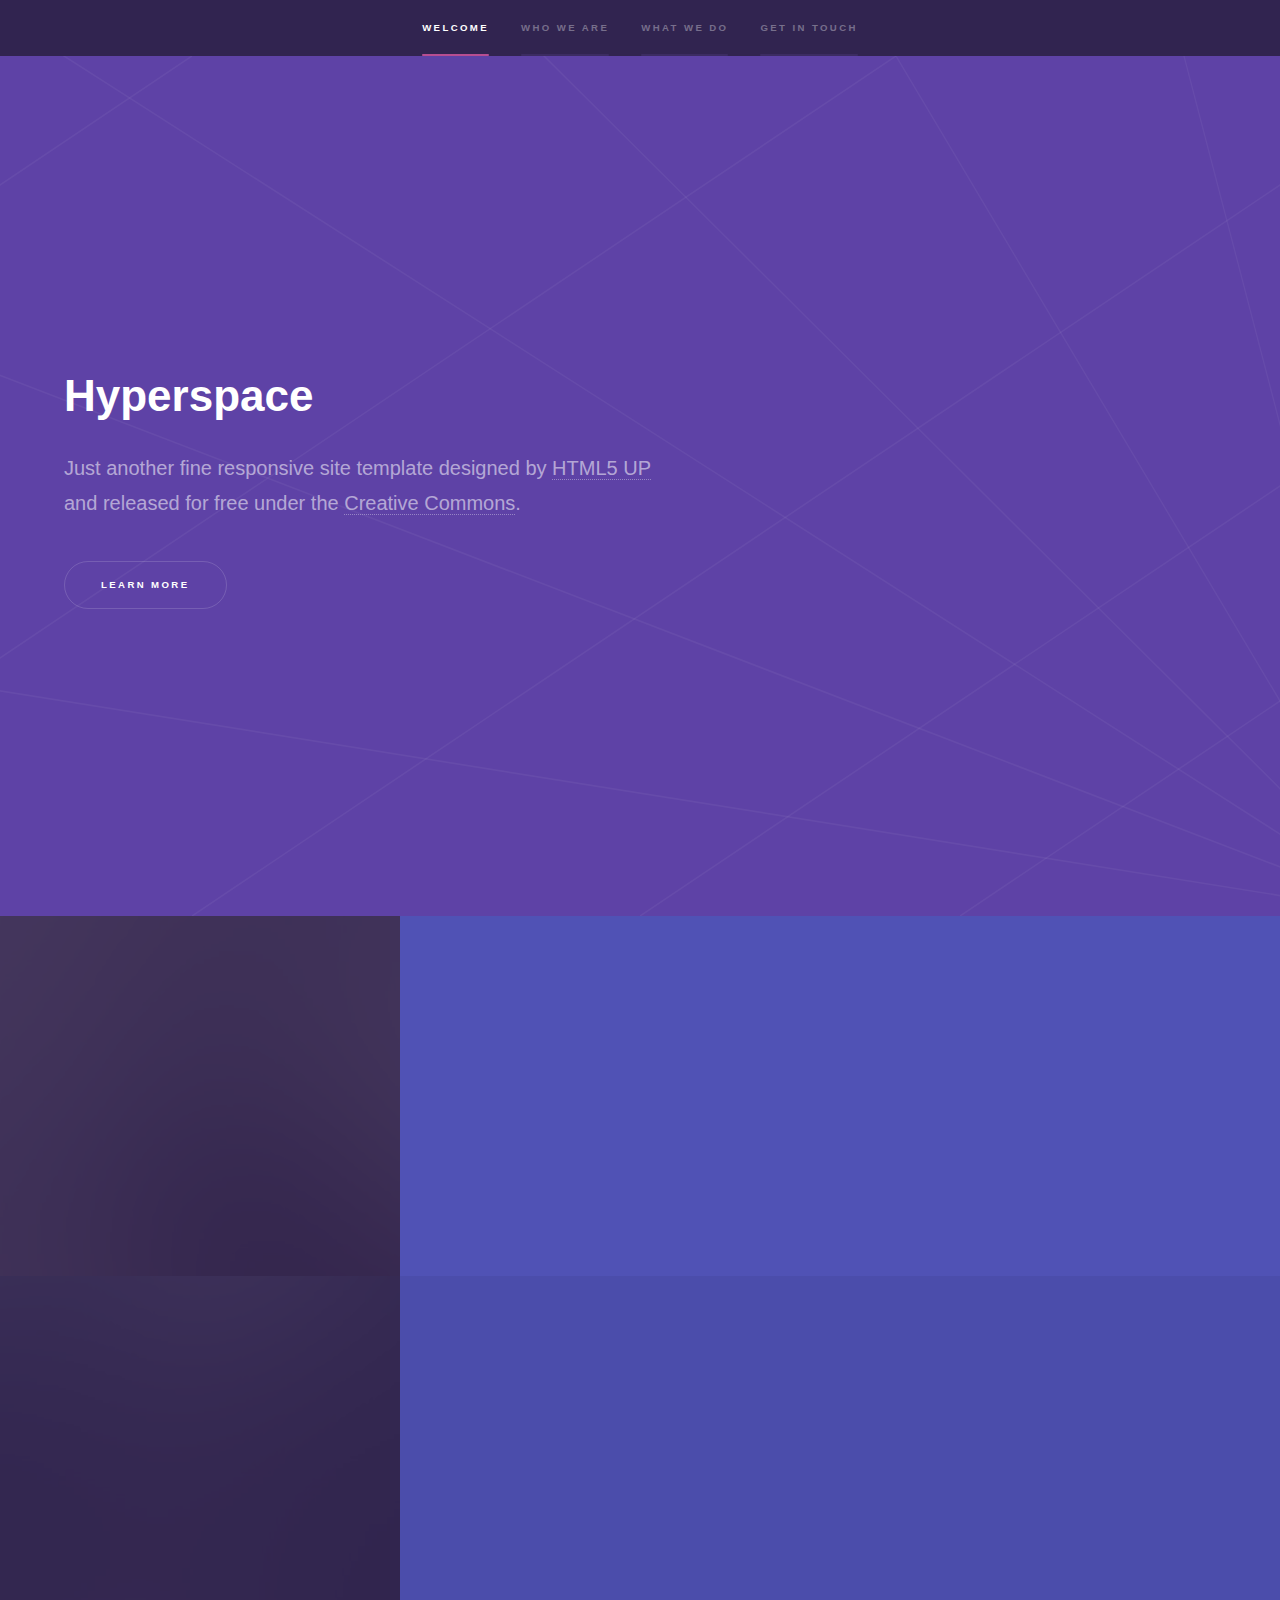
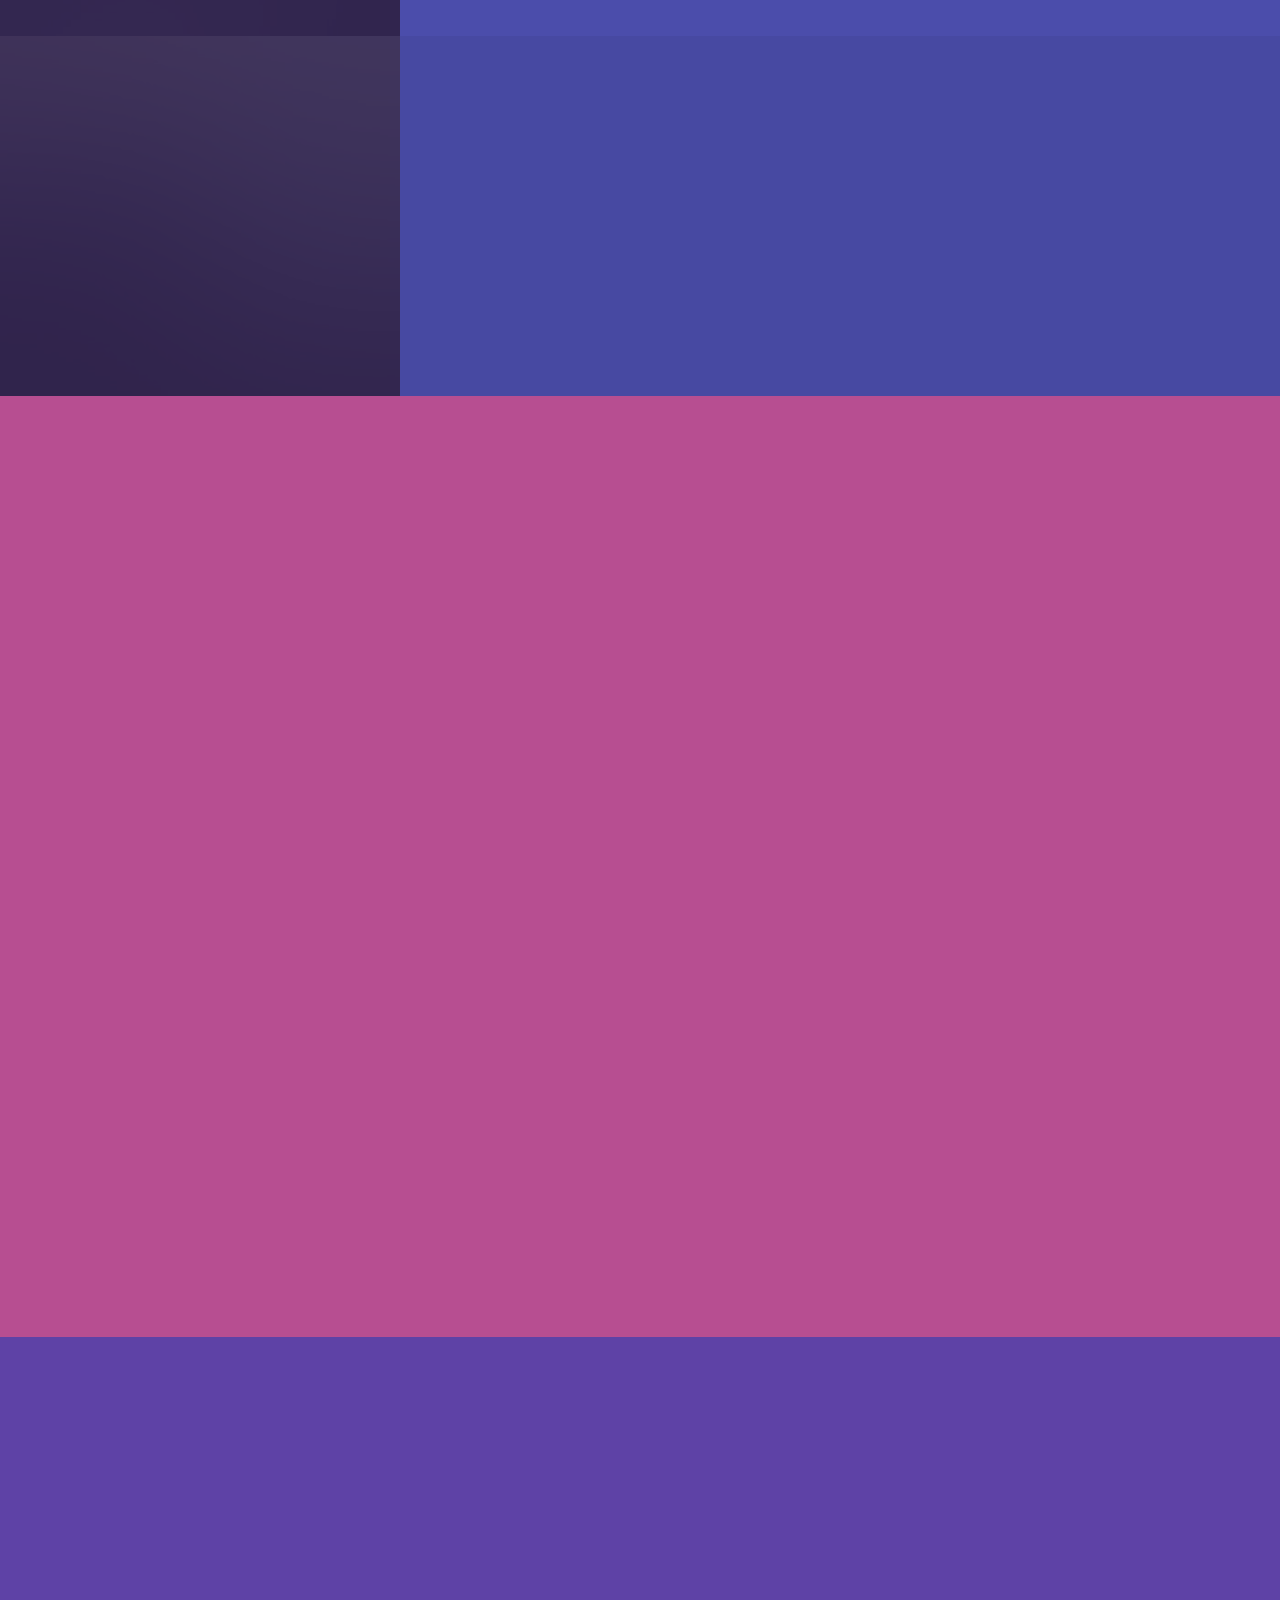
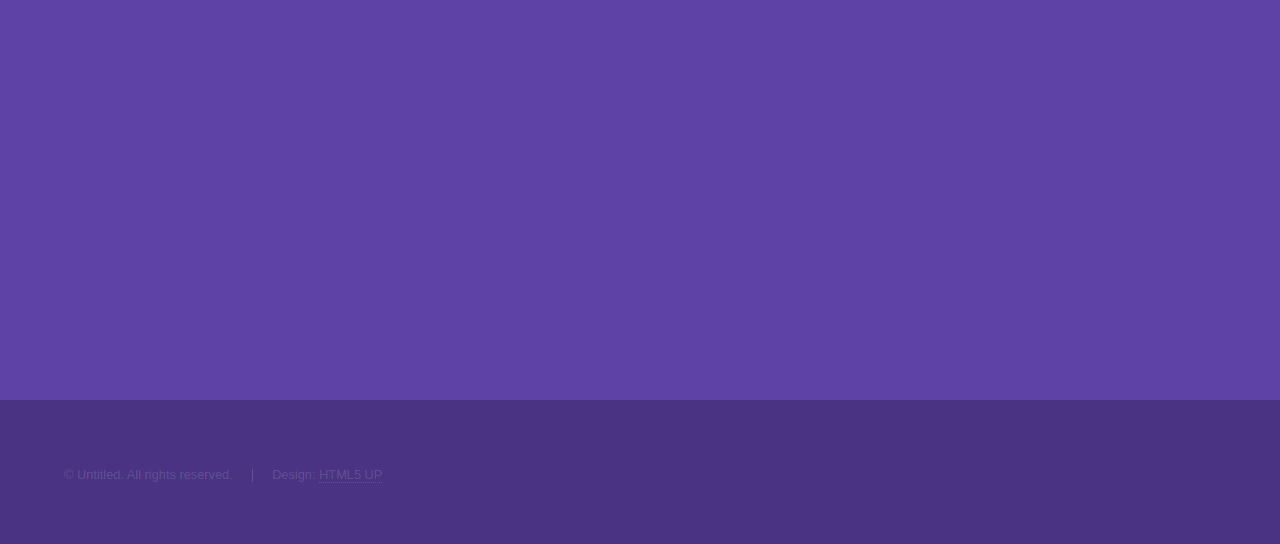
==== index.html @ ae1f8eba "yo" ====
<!DOCTYPE HTML>
<!--
	Hyperspace by HTML5 UP
	html5up.net | @ajlkn
	Free for personal and commercial use under the CCA 3.0 license (html5up.net/license)
-->
<html>
	<head>
		<title>Hyperspace by HTML5 UP</title>
		<meta charset="utf-8" />
		<meta name="viewport" content="width=device-width, initial-scale=1, user-scalable=no" />
		<link rel="stylesheet" href="assets/css/main.css" />
		<noscript><link rel="stylesheet" href="assets/css/noscript.css" /></noscript>
	</head>
	<body class="is-preload">

		<!-- Sidebar -->
			<section id="sidebar">
				<div class="inner">
					<nav>
						<ul>
							<li><a href="#intro">Welcome</a></li>
							<li><a href="#one">Who we are</a></li>
							<li><a href="#two">What we do</a></li>
							<li><a href="#three">Get in touch</a></li>
						</ul>
					</nav>
				</div>
			</section>

		<!-- Wrapper -->
			<div id="wrapper">

				<!-- Intro -->
					<section id="intro" class="wrapper style1 fullscreen fade-up">
						<div class="inner">
							<h1>Hyperspace</h1>
							<p>Just another fine responsive site template designed by <a href="http://html5up.net">HTML5 UP</a><br />
							and released for free under the <a href="http://html5up.net/license">Creative Commons</a>.</p>
							<ul class="actions">
								<li><a href="#one" class="button scrolly">Learn more</a></li>
							</ul>
						</div>
					</section>

				<!-- One -->
					<section id="one" class="wrapper style2 spotlights">
						<section>
							<a href="#" class="image"><img src="images/pic01.jpg" alt="" data-position="center center" /></a>
							<div class="content">
								<div class="inner">
									<h2>Sed ipsum dolor</h2>
									<p>Phasellus convallis elit id ullamcorper pulvinar. Duis aliquam turpis mauris, eu ultricies erat malesuada quis. Aliquam dapibus.</p>
									<ul class="actions">
										<li><a href="generic.html" class="button">Learn more</a></li>
									</ul>
								</div>
							</div>
						</section>
						<section>
							<a href="#" class="image"><img src="images/pic02.jpg" alt="" data-position="top center" /></a>
							<div class="content">
								<div class="inner">
									<h2>Feugiat consequat</h2>
									<p>Phasellus convallis elit id ullamcorper pulvinar. Duis aliquam turpis mauris, eu ultricies erat malesuada quis. Aliquam dapibus.</p>
									<ul class="actions">
										<li><a href="generic.html" class="button">Learn more</a></li>
									</ul>
								</div>
							</div>
						</section>
						<section>
							<a href="#" class="image"><img src="images/pic03.jpg" alt="" data-position="25% 25%" /></a>
							<div class="content">
								<div class="inner">
									<h2>Ultricies aliquam</h2>
									<p>Phasellus convallis elit id ullamcorper pulvinar. Duis aliquam turpis mauris, eu ultricies erat malesuada quis. Aliquam dapibus.</p>
									<ul class="actions">
										<li><a href="generic.html" class="button">Learn more</a></li>
									</ul>
								</div>
							</div>
						</section>
					</section>

				<!-- Two -->
					<section id="two" class="wrapper style3 fade-up">
						<div class="inner">
							<h2>What we do</h2>
							<p>Phasellus convallis elit id ullamcorper pulvinar. Duis aliquam turpis mauris, eu ultricies erat malesuada quis. Aliquam dapibus, lacus eget hendrerit bibendum, urna est aliquam sem, sit amet imperdiet est velit quis lorem.</p>
							<div class="features">
								<section>
									<span class="icon solid major fa-code"></span>
									<h3>Lorem ipsum amet</h3>
									<p>Phasellus convallis elit id ullam corper amet et pulvinar. Duis aliquam turpis mauris, sed ultricies erat dapibus.</p>
								</section>
								<section>
									<span class="icon solid major fa-lock"></span>
									<h3>Aliquam sed nullam</h3>
									<p>Phasellus convallis elit id ullam corper amet et pulvinar. Duis aliquam turpis mauris, sed ultricies erat dapibus.</p>
								</section>
								<section>
									<span class="icon solid major fa-cog"></span>
									<h3>Sed erat ullam corper</h3>
									<p>Phasellus convallis elit id ullam corper amet et pulvinar. Duis aliquam turpis mauris, sed ultricies erat dapibus.</p>
								</section>
								<section>
									<span class="icon solid major fa-desktop"></span>
									<h3>Veroeros quis lorem</h3>
									<p>Phasellus convallis elit id ullam corper amet et pulvinar. Duis aliquam turpis mauris, sed ultricies erat dapibus.</p>
								</section>
								<section>
									<span class="icon solid major fa-link"></span>
									<h3>Urna quis bibendum</h3>
									<p>Phasellus convallis elit id ullam corper amet et pulvinar. Duis aliquam turpis mauris, sed ultricies erat dapibus.</p>
								</section>
								<section>
									<span class="icon major fa-gem"></span>
									<h3>Aliquam urna dapibus</h3>
									<p>Phasellus convallis elit id ullam corper amet et pulvinar. Duis aliquam turpis mauris, sed ultricies erat dapibus.</p>
								</section>
							</div>
							<ul class="actions">
								<li><a href="generic.html" class="button">Learn more</a></li>
							</ul>
						</div>
					</section>

				<!-- Three -->
					<section id="three" class="wrapper style1 fade-up">
						<div class="inner">
							<h2>Get in touch</h2>
							<p>Phasellus convallis elit id ullamcorper pulvinar. Duis aliquam turpis mauris, eu ultricies erat malesuada quis. Aliquam dapibus, lacus eget hendrerit bibendum, urna est aliquam sem, sit amet imperdiet est velit quis lorem.</p>
							<div class="split style1">
								<section>
									<form method="post" action="#">
										<div class="fields">
											<div class="field half">
												<label for="name">Name</label>
												<input type="text" name="name" id="name" />
											</div>
											<div class="field half">
												<label for="email">Email</label>
												<input type="text" name="email" id="email" />
											</div>
											<div class="field">
												<label for="message">Message</label>
												<textarea name="message" id="message" rows="5"></textarea>
											</div>
										</div>
										<ul class="actions">
											<li><a href="" class="button submit">Send Message</a></li>
										</ul>
									</form>
								</section>
								<section>
									<ul class="contact">
										<li>
											<h3>Address</h3>
											<span>12345 Somewhere Road #654<br />
											Nashville, TN 00000-0000<br />
											USA</span>
										</li>
										<li>
											<h3>Email</h3>
											<a href="#">user@untitled.tld</a>
										</li>
										<li>
											<h3>Phone</h3>
											<span>(000) 000-0000</span>
										</li>
										<li>
											<h3>Social</h3>
											<ul class="icons">
												<li><a href="#" class="icon brands fa-twitter"><span class="label">Twitter</span></a></li>
												<li><a href="#" class="icon brands fa-facebook-f"><span class="label">Facebook</span></a></li>
												<li><a href="#" class="icon brands fa-github"><span class="label">GitHub</span></a></li>
												<li><a href="#" class="icon brands fa-instagram"><span class="label">Instagram</span></a></li>
												<li><a href="#" class="icon brands fa-linkedin-in"><span class="label">LinkedIn</span></a></li>
											</ul>
										</li>
									</ul>
								</section>
							</div>
						</div>
					</section>

			</div>

		<!-- Footer -->
			<footer id="footer" class="wrapper style1-alt">
				<div class="inner">
					<ul class="menu">
						<li>&copy; Untitled. All rights reserved.</li><li>Design: <a href="http://html5up.net">HTML5 UP</a></li>
					</ul>
				</div>
			</footer>

		<!-- Scripts -->
			<script src="assets/js/jquery.min.js"></script>
			<script src="assets/js/jquery.scrollex.min.js"></script>
			<script src="assets/js/jquery.scrolly.min.js"></script>
			<script src="assets/js/browser.min.js"></script>
			<script src="assets/js/breakpoints.min.js"></script>
			<script src="assets/js/util.js"></script>
			<script src="assets/js/main.js"></script>

	</body>
</html>
---- assets/css/main.css ----
@import url(fontawesome-all.min.css);

/*
	Hyperspace by HTML5 UP
	html5up.net | @ajlkn
	Free for personal and commercial use under the CCA 3.0 license (html5up.net/license)
*/

html, body, div, span, applet, object,
iframe, h1, h2, h3, h4, h5, h6, p, blockquote,
pre, a, abbr, acronym, address, big, cite,
code, del, dfn, em, img, ins, kbd, q, s, samp,
small, strike, strong, sub, sup, tt, var, b,
u, i, center, dl, dt, dd, ol, ul, li, fieldset,
form, label, legend, table, caption, tbody,
tfoot, thead, tr, th, td, article, aside,
canvas, details, embed, figure, figcaption,
footer, header, hgroup, menu, nav, output, ruby,
section, summary, time, mark, audio, video {
	margin: 0;
	padding: 0;
	border: 0;
	font-size: 100%;
	font: inherit;
	vertical-align: baseline;}

article, aside, details, figcaption, figure,
footer, header, hgroup, menu, nav, section {
	display: block;}

body {
	line-height: 1;
}

ol, ul {
	list-style: none;
}

blockquote, q {
	quotes: none;
}

	blockquote:before, blockquote:after, q:before, q:after {
		content: '';
		content: none;
	}

table {
	border-collapse: collapse;
	border-spacing: 0;
}

body {
	-webkit-text-size-adjust: none;
}

mark {
	background-color: transparent;
	color: inherit;
}

input::-moz-focus-inner {
	border: 0;
	padding: 0;
}

input, select, textarea {
	-moz-appearance: none;
	-webkit-appearance: none;
	-ms-appearance: none;
	appearance: none;
}

/* Basic */

	@-ms-viewport {
		width: device-width;
	}

	body {
		-ms-overflow-style: scrollbar;
	}

	@media screen and (max-width: 480px) {

		html, body {
			min-width: 320px;
		}

	}

	html {
		box-sizing: border-box;
	}

	*, *:before, *:after {
		box-sizing: inherit;
	}

	body {
		background: #312450;
	}

		body.is-preload *, body.is-preload *:before, body.is-preload *:after {
			-moz-animation: none !important;
			-webkit-animation: none !important;
			-ms-animation: none !important;
			animation: none !important;
			-moz-transition: none !important;
			-webkit-transition: none !important;
			-ms-transition: none !important;
			transition: none !important;
		}

/* Type */

	body, input, select, textarea {
		color: rgba(255, 255, 255, 0.55);
		font-family: Arial, Helvetica, sans-serif;
		font-size: 16.5pt;
		font-weight: normal;
		line-height: 1.75;
	}

		@media screen and (max-width: 1680px) {

			body, input, select, textarea {
				font-size: 13pt;
			}

		}

		@media screen and (max-width: 1280px) {

			body, input, select, textarea {
				font-size: 12pt;
			}

		}

		@media screen and (max-width: 360px) {

			body, input, select, textarea {
				font-size: 11pt;
			}

		}

	a {
		-moz-transition: color 0.2s ease, border-bottom-color 0.2s ease;
		-webkit-transition: color 0.2s ease, border-bottom-color 0.2s ease;
		-ms-transition: color 0.2s ease, border-bottom-color 0.2s ease;
		transition: color 0.2s ease, border-bottom-color 0.2s ease;
		border-bottom: dotted 1px rgba(255, 255, 255, 0.35);
		color: inherit;
		text-decoration: none;
	}

		a:hover {
			border-bottom-color: transparent;
			color: #ffffff;
		}

	strong, b {
		color: #ffffff;
		font-weight: bold;
	}

	em, i {
		font-style: italic;
	}

	p {
		margin: 0 0 2em 0;
	}

	h1, h2, h3, h4, h5, h6 {
		color: #ffffff;
		font-weight: bold;
		line-height: 1.5;
		margin: 0 0 0.5em 0;
	}

		h1 a, h2 a, h3 a, h4 a, h5 a, h6 a {
			color: inherit;
			text-decoration: none;
		}

	h1 {
		font-size: 2.75em;
	}

		h1.major {
			margin: 0 0 1.3em 0;
			position: relative;
			padding-bottom: 0.35em;
		}

			h1.major:after {
				background-image: -moz-linear-gradient(to right, #5e42a6, #b74e91);
				background-image: -webkit-linear-gradient(to right, #5e42a6, #b74e91);
				background-image: -ms-linear-gradient(to right, #5e42a6, #b74e91);
				background-image: linear-gradient(to right, #5e42a6, #b74e91);
				-moz-transition: max-width 0.2s ease;
				-webkit-transition: max-width 0.2s ease;
				-ms-transition: max-width 0.2s ease;
				transition: max-width 0.2s ease;
				border-radius: 0.2em;
				bottom: 0;
				content: '';
				height: 0.05em;
				position: absolute;
				right: 0;
				width: 100%;
			}

	h2 {
		font-size: 1.75em;
	}

	h3 {
		font-size: 1.1em;
	}

	h4 {
		font-size: 1em;
	}

	h5 {
		font-size: 0.8em;
	}

	h6 {
		font-size: 0.6em;
	}

	@media screen and (max-width: 736px) {

		h1 {
			font-size: 2em;
		}

		h2 {
			font-size: 1.25em;
		}

		h3 {
			font-size: 1em;
		}

		h4 {
			font-size: 0.8em;
		}

		h5 {
			font-size: 0.6em;
		}

		h6 {
			font-size: 0.6em;
		}

	}

	sub {
		font-size: 0.8em;
		position: relative;
		top: 0.5em;
	}

	sup {
		font-size: 0.8em;
		position: relative;
		top: -0.5em;
	}

	blockquote {
		border-left: solid 4px rgba(255, 255, 255, 0.15);
		font-style: italic;
		margin: 0 0 2em 0;
		padding: 0.5em 0 0.5em 2em;
	}

	code {
		background: rgba(255, 255, 255, 0.05);
		border-radius: 0.25em;
		border: solid 1px rgba(255, 255, 255, 0.15);
		font-family: "Courier New", monospace;
		font-size: 0.9em;
		margin: 0 0.25em;
		padding: 0.25em 0.65em;
	}

	pre {
		-webkit-overflow-scrolling: touch;
		font-family: "Courier New", monospace;
		font-size: 0.9em;
		margin: 0 0 2em 0;
	}

		pre code {
			display: block;
			line-height: 1.75em;
			padding: 1em 1.5em;
			overflow-x: auto;
		}

	hr {
		border: 0;
		border-bottom: solid 1px rgba(255, 255, 255, 0.15);
		margin: 2em 0;
	}

		hr.major {
			margin: 3em 0;
		}

	.align-left {
		text-align: left;
	}

	.align-center {
		text-align: center;
	}

	.align-right {
		text-align: right;
	}

/* Row */

	.row {
		display: flex;
		flex-wrap: wrap;
		box-sizing: border-box;
		align-items: stretch;
	}

		.row > * {
			box-sizing: border-box;
		}

		.row.gtr-uniform > * > :last-child {
			margin-bottom: 0;
		}

		.row.aln-left {
			justify-content: flex-start;
		}

		.row.aln-center {
			justify-content: center;
		}

		.row.aln-right {
			justify-content: flex-end;
		}

		.row.aln-top {
			align-items: flex-start;
		}

		.row.aln-middle {
			align-items: center;
		}

		.row.aln-bottom {
			align-items: flex-end;
		}

		.row > .imp {
			order: -1;
		}

		.row > .col-1 {
			width: 8.33333%;
		}

		.row > .off-1 {
			margin-left: 8.33333%;
		}

		.row > .col-2 {
			width: 16.66667%;
		}

		.row > .off-2 {
			margin-left: 16.66667%;
		}

		.row > .col-3 {
			width: 25%;
		}

		.row > .off-3 {
			margin-left: 25%;
		}

		.row > .col-4 {
			width: 33.33333%;
		}

		.row > .off-4 {
			margin-left: 33.33333%;
		}

		.row > .col-5 {
			width: 41.66667%;
		}

		.row > .off-5 {
			margin-left: 41.66667%;
		}

		.row > .col-6 {
			width: 50%;
		}

		.row > .off-6 {
			margin-left: 50%;
		}

		.row > .col-7 {
			width: 58.33333%;
		}

		.row > .off-7 {
			margin-left: 58.33333%;
		}

		.row > .col-8 {
			width: 66.66667%;
		}

		.row > .off-8 {
			margin-left: 66.66667%;
		}

		.row > .col-9 {
			width: 75%;
		}

		.row > .off-9 {
			margin-left: 75%;
		}

		.row > .col-10 {
			width: 83.33333%;
		}

		.row > .off-10 {
			margin-left: 83.33333%;
		}

		.row > .col-11 {
			width: 91.66667%;
		}

		.row > .off-11 {
			margin-left: 91.66667%;
		}

		.row > .col-12 {
			width: 100%;
		}

		.row > .off-12 {
			margin-left: 100%;
		}

		.row.gtr-0 {
			margin-top: 0;
			margin-left: 0em;
		}

			.row.gtr-0 > * {
				padding: 0 0 0 0em;
			}

			.row.gtr-0.gtr-uniform {
				margin-top: 0em;
			}

				.row.gtr-0.gtr-uniform > * {
					padding-top: 0em;
				}

		.row.gtr-25 {
			margin-top: 0;
			margin-left: -0.375em;
		}

			.row.gtr-25 > * {
				padding: 0 0 0 0.375em;
			}

			.row.gtr-25.gtr-uniform {
				margin-top: -0.375em;
			}

				.row.gtr-25.gtr-uniform > * {
					padding-top: 0.375em;
				}

		.row.gtr-50 {
			margin-top: 0;
			margin-left: -0.75em;
		}

			.row.gtr-50 > * {
				padding: 0 0 0 0.75em;
			}

			.row.gtr-50.gtr-uniform {
				margin-top: -0.75em;
			}

				.row.gtr-50.gtr-uniform > * {
					padding-top: 0.75em;
				}

		.row {
			margin-top: 0;
			margin-left: -1.5em;
		}

			.row > * {
				padding: 0 0 0 1.5em;
			}

			.row.gtr-uniform {
				margin-top: -1.5em;
			}

				.row.gtr-uniform > * {
					padding-top: 1.5em;
				}

		.row.gtr-150 {
			margin-top: 0;
			margin-left: -2.25em;
		}

			.row.gtr-150 > * {
				padding: 0 0 0 2.25em;
			}

			.row.gtr-150.gtr-uniform {
				margin-top: -2.25em;
			}

				.row.gtr-150.gtr-uniform > * {
					padding-top: 2.25em;
				}

		.row.gtr-200 {
			margin-top: 0;
			margin-left: -3em;
		}

			.row.gtr-200 > * {
				padding: 0 0 0 3em;
			}

			.row.gtr-200.gtr-uniform {
				margin-top: -3em;
			}

				.row.gtr-200.gtr-uniform > * {
					padding-top: 3em;
				}

		@media screen and (max-width: 1680px) {

			.row {
				display: flex;
				flex-wrap: wrap;
				box-sizing: border-box;
				align-items: stretch;
			}

				.row > * {
					box-sizing: border-box;
				}

				.row.gtr-uniform > * > :last-child {
					margin-bottom: 0;
				}

				.row.aln-left {
					justify-content: flex-start;
				}

				.row.aln-center {
					justify-content: center;
				}

				.row.aln-right {
					justify-content: flex-end;
				}

				.row.aln-top {
					align-items: flex-start;
				}

				.row.aln-middle {
					align-items: center;
				}

				.row.aln-bottom {
					align-items: flex-end;
				}

				.row > .imp-xlarge {
					order: -1;
				}

				.row > .col-1-xlarge {
					width: 8.33333%;
				}

				.row > .off-1-xlarge {
					margin-left: 8.33333%;
				}

				.row > .col-2-xlarge {
					width: 16.66667%;
				}

				.row > .off-2-xlarge {
					margin-left: 16.66667%;
				}

				.row > .col-3-xlarge {
					width: 25%;
				}

				.row > .off-3-xlarge {
					margin-left: 25%;
				}

				.row > .col-4-xlarge {
					width: 33.33333%;
				}

				.row > .off-4-xlarge {
					margin-left: 33.33333%;
				}

				.row > .col-5-xlarge {
					width: 41.66667%;
				}

				.row > .off-5-xlarge {
					margin-left: 41.66667%;
				}

				.row > .col-6-xlarge {
					width: 50%;
				}

				.row > .off-6-xlarge {
					margin-left: 50%;
				}

				.row > .col-7-xlarge {
					width: 58.33333%;
				}

				.row > .off-7-xlarge {
					margin-left: 58.33333%;
				}

				.row > .col-8-xlarge {
					width: 66.66667%;
				}

				.row > .off-8-xlarge {
					margin-left: 66.66667%;
				}

				.row > .col-9-xlarge {
					width: 75%;
				}

				.row > .off-9-xlarge {
					margin-left: 75%;
				}

				.row > .col-10-xlarge {
					width: 83.33333%;
				}

				.row > .off-10-xlarge {
					margin-left: 83.33333%;
				}

				.row > .col-11-xlarge {
					width: 91.66667%;
				}

				.row > .off-11-xlarge {
					margin-left: 91.66667%;
				}

				.row > .col-12-xlarge {
					width: 100%;
				}

				.row > .off-12-xlarge {
					margin-left: 100%;
				}

				.row.gtr-0 {
					margin-top: 0;
					margin-left: 0em;
				}

					.row.gtr-0 > * {
						padding: 0 0 0 0em;
					}

					.row.gtr-0.gtr-uniform {
						margin-top: 0em;
					}

						.row.gtr-0.gtr-uniform > * {
							padding-top: 0em;
						}

				.row.gtr-25 {
					margin-top: 0;
					margin-left: -0.375em;
				}

					.row.gtr-25 > * {
						padding: 0 0 0 0.375em;
					}

					.row.gtr-25.gtr-uniform {
						margin-top: -0.375em;
					}

						.row.gtr-25.gtr-uniform > * {
							padding-top: 0.375em;
						}

				.row.gtr-50 {
					margin-top: 0;
					margin-left: -0.75em;
				}

					.row.gtr-50 > * {
						padding: 0 0 0 0.75em;
					}

					.row.gtr-50.gtr-uniform {
						margin-top: -0.75em;
					}

						.row.gtr-50.gtr-uniform > * {
							padding-top: 0.75em;
						}

				.row {
					margin-top: 0;
					margin-left: -1.5em;
				}

					.row > * {
						padding: 0 0 0 1.5em;
					}

					.row.gtr-uniform {
						margin-top: -1.5em;
					}

						.row.gtr-uniform > * {
							padding-top: 1.5em;
						}

				.row.gtr-150 {
					margin-top: 0;
					margin-left: -2.25em;
				}

					.row.gtr-150 > * {
						padding: 0 0 0 2.25em;
					}

					.row.gtr-150.gtr-uniform {
						margin-top: -2.25em;
					}

						.row.gtr-150.gtr-uniform > * {
							padding-top: 2.25em;
						}

				.row.gtr-200 {
					margin-top: 0;
					margin-left: -3em;
				}

					.row.gtr-200 > * {
						padding: 0 0 0 3em;
					}

					.row.gtr-200.gtr-uniform {
						margin-top: -3em;
					}

						.row.gtr-200.gtr-uniform > * {
							padding-top: 3em;
						}

		}

		@media screen and (max-width: 1280px) {

			.row {
				display: flex;
				flex-wrap: wrap;
				box-sizing: border-box;
				align-items: stretch;
			}

				.row > * {
					box-sizing: border-box;
				}

				.row.gtr-uniform > * > :last-child {
					margin-bottom: 0;
				}

				.row.aln-left {
					justify-content: flex-start;
				}

				.row.aln-center {
					justify-content: center;
				}

				.row.aln-right {
					justify-content: flex-end;
				}

				.row.aln-top {
					align-items: flex-start;
				}

				.row.aln-middle {
					align-items: center;
				}

				.row.aln-bottom {
					align-items: flex-end;
				}

				.row > .imp-large {
					order: -1;
				}

				.row > .col-1-large {
					width: 8.33333%;
				}

				.row > .off-1-large {
					margin-left: 8.33333%;
				}

				.row > .col-2-large {
					width: 16.66667%;
				}

				.row > .off-2-large {
					margin-left: 16.66667%;
				}

				.row > .col-3-large {
					width: 25%;
				}

				.row > .off-3-large {
					margin-left: 25%;
				}

				.row > .col-4-large {
					width: 33.33333%;
				}

				.row > .off-4-large {
					margin-left: 33.33333%;
				}

				.row > .col-5-large {
					width: 41.66667%;
				}

				.row > .off-5-large {
					margin-left: 41.66667%;
				}

				.row > .col-6-large {
					width: 50%;
				}

				.row > .off-6-large {
					margin-left: 50%;
				}

				.row > .col-7-large {
					width: 58.33333%;
				}

				.row > .off-7-large {
					margin-left: 58.33333%;
				}

				.row > .col-8-large {
					width: 66.66667%;
				}

				.row > .off-8-large {
					margin-left: 66.66667%;
				}

				.row > .col-9-large {
					width: 75%;
				}

				.row > .off-9-large {
					margin-left: 75%;
				}

				.row > .col-10-large {
					width: 83.33333%;
				}

				.row > .off-10-large {
					margin-left: 83.33333%;
				}

				.row > .col-11-large {
					width: 91.66667%;
				}

				.row > .off-11-large {
					margin-left: 91.66667%;
				}

				.row > .col-12-large {
					width: 100%;
				}

				.row > .off-12-large {
					margin-left: 100%;
				}

				.row.gtr-0 {
					margin-top: 0;
					margin-left: 0em;
				}

					.row.gtr-0 > * {
						padding: 0 0 0 0em;
					}

					.row.gtr-0.gtr-uniform {
						margin-top: 0em;
					}

						.row.gtr-0.gtr-uniform > * {
							padding-top: 0em;
						}

				.row.gtr-25 {
					margin-top: 0;
					margin-left: -0.375em;
				}

					.row.gtr-25 > * {
						padding: 0 0 0 0.375em;
					}

					.row.gtr-25.gtr-uniform {
						margin-top: -0.375em;
					}

						.row.gtr-25.gtr-uniform > * {
							padding-top: 0.375em;
						}

				.row.gtr-50 {
					margin-top: 0;
					margin-left: -0.75em;
				}

					.row.gtr-50 > * {
						padding: 0 0 0 0.75em;
					}

					.row.gtr-50.gtr-uniform {
						margin-top: -0.75em;
					}

						.row.gtr-50.gtr-uniform > * {
							padding-top: 0.75em;
						}

				.row {
					margin-top: 0;
					margin-left: -1.5em;
				}

					.row > * {
						padding: 0 0 0 1.5em;
					}

					.row.gtr-uniform {
						margin-top: -1.5em;
					}

						.row.gtr-uniform > * {
							padding-top: 1.5em;
						}

				.row.gtr-150 {
					margin-top: 0;
					margin-left: -2.25em;
				}

					.row.gtr-150 > * {
						padding: 0 0 0 2.25em;
					}

					.row.gtr-150.gtr-uniform {
						margin-top: -2.25em;
					}

						.row.gtr-150.gtr-uniform > * {
							padding-top: 2.25em;
						}

				.row.gtr-200 {
					margin-top: 0;
					margin-left: -3em;
				}

					.row.gtr-200 > * {
						padding: 0 0 0 3em;
					}

					.row.gtr-200.gtr-uniform {
						margin-top: -3em;
					}

						.row.gtr-200.gtr-uniform > * {
							padding-top: 3em;
						}

		}

		@media screen and (max-width: 980px) {

			.row {
				display: flex;
				flex-wrap: wrap;
				box-sizing: border-box;
				align-items: stretch;
			}

				.row > * {
					box-sizing: border-box;
				}

				.row.gtr-uniform > * > :last-child {
					margin-bottom: 0;
				}

				.row.aln-left {
					justify-content: flex-start;
				}

				.row.aln-center {
					justify-content: center;
				}

				.row.aln-right {
					justify-content: flex-end;
				}

				.row.aln-top {
					align-items: flex-start;
				}

				.row.aln-middle {
					align-items: center;
				}

				.row.aln-bottom {
					align-items: flex-end;
				}

				.row > .imp-medium {
					order: -1;
				}

				.row > .col-1-medium {
					width: 8.33333%;
				}

				.row > .off-1-medium {
					margin-left: 8.33333%;
				}

				.row > .col-2-medium {
					width: 16.66667%;
				}

				.row > .off-2-medium {
					margin-left: 16.66667%;
				}

				.row > .col-3-medium {
					width: 25%;
				}

				.row > .off-3-medium {
					margin-left: 25%;
				}

				.row > .col-4-medium {
					width: 33.33333%;
				}

				.row > .off-4-medium {
					margin-left: 33.33333%;
				}

				.row > .col-5-medium {
					width: 41.66667%;
				}

				.row > .off-5-medium {
					margin-left: 41.66667%;
				}

				.row > .col-6-medium {
					width: 50%;
				}

				.row > .off-6-medium {
					margin-left: 50%;
				}

				.row > .col-7-medium {
					width: 58.33333%;
				}

				.row > .off-7-medium {
					margin-left: 58.33333%;
				}

				.row > .col-8-medium {
					width: 66.66667%;
				}

				.row > .off-8-medium {
					margin-left: 66.66667%;
				}

				.row > .col-9-medium {
					width: 75%;
				}

				.row > .off-9-medium {
					margin-left: 75%;
				}

				.row > .col-10-medium {
					width: 83.33333%;
				}

				.row > .off-10-medium {
					margin-left: 83.33333%;
				}

				.row > .col-11-medium {
					width: 91.66667%;
				}

				.row > .off-11-medium {
					margin-left: 91.66667%;
				}

				.row > .col-12-medium {
					width: 100%;
				}

				.row > .off-12-medium {
					margin-left: 100%;
				}

				.row.gtr-0 {
					margin-top: 0;
					margin-left: 0em;
				}

					.row.gtr-0 > * {
						padding: 0 0 0 0em;
					}

					.row.gtr-0.gtr-uniform {
						margin-top: 0em;
					}

						.row.gtr-0.gtr-uniform > * {
							padding-top: 0em;
						}

				.row.gtr-25 {
					margin-top: 0;
					margin-left: -0.375em;
				}

					.row.gtr-25 > * {
						padding: 0 0 0 0.375em;
					}

					.row.gtr-25.gtr-uniform {
						margin-top: -0.375em;
					}

						.row.gtr-25.gtr-uniform > * {
							padding-top: 0.375em;
						}

				.row.gtr-50 {
					margin-top: 0;
					margin-left: -0.75em;
				}

					.row.gtr-50 > * {
						padding: 0 0 0 0.75em;
					}

					.row.gtr-50.gtr-uniform {
						margin-top: -0.75em;
					}

						.row.gtr-50.gtr-uniform > * {
							padding-top: 0.75em;
						}

				.row {
					margin-top: 0;
					margin-left: -1.5em;
				}

					.row > * {
						padding: 0 0 0 1.5em;
					}

					.row.gtr-uniform {
						margin-top: -1.5em;
					}

						.row.gtr-uniform > * {
							padding-top: 1.5em;
						}

				.row.gtr-150 {
					margin-top: 0;
					margin-left: -2.25em;
				}

					.row.gtr-150 > * {
						padding: 0 0 0 2.25em;
					}

					.row.gtr-150.gtr-uniform {
						margin-top: -2.25em;
					}

						.row.gtr-150.gtr-uniform > * {
							padding-top: 2.25em;
						}

				.row.gtr-200 {
					margin-top: 0;
					margin-left: -3em;
				}

					.row.gtr-200 > * {
						padding: 0 0 0 3em;
					}

					.row.gtr-200.gtr-uniform {
						margin-top: -3em;
					}

						.row.gtr-200.gtr-uniform > * {
							padding-top: 3em;
						}

		}

		@media screen and (max-width: 736px) {

			.row {
				display: flex;
				flex-wrap: wrap;
				box-sizing: border-box;
				align-items: stretch;
			}

				.row > * {
					box-sizing: border-box;
				}

				.row.gtr-uniform > * > :last-child {
					margin-bottom: 0;
				}

				.row.aln-left {
					justify-content: flex-start;
				}

				.row.aln-center {
					justify-content: center;
				}

				.row.aln-right {
					justify-content: flex-end;
				}

				.row.aln-top {
					align-items: flex-start;
				}

				.row.aln-middle {
					align-items: center;
				}

				.row.aln-bottom {
					align-items: flex-end;
				}

				.row > .imp-small {
					order: -1;
				}

				.row > .col-1-small {
					width: 8.33333%;
				}

				.row > .off-1-small {
					margin-left: 8.33333%;
				}

				.row > .col-2-small {
					width: 16.66667%;
				}

				.row > .off-2-small {
					margin-left: 16.66667%;
				}

				.row > .col-3-small {
					width: 25%;
				}

				.row > .off-3-small {
					margin-left: 25%;
				}

				.row > .col-4-small {
					width: 33.33333%;
				}

				.row > .off-4-small {
					margin-left: 33.33333%;
				}

				.row > .col-5-small {
					width: 41.66667%;
				}

				.row > .off-5-small {
					margin-left: 41.66667%;
				}

				.row > .col-6-small {
					width: 50%;
				}

				.row > .off-6-small {
					margin-left: 50%;
				}

				.row > .col-7-small {
					width: 58.33333%;
				}

				.row > .off-7-small {
					margin-left: 58.33333%;
				}

				.row > .col-8-small {
					width: 66.66667%;
				}

				.row > .off-8-small {
					margin-left: 66.66667%;
				}

				.row > .col-9-small {
					width: 75%;
				}

				.row > .off-9-small {
					margin-left: 75%;
				}

				.row > .col-10-small {
					width: 83.33333%;
				}

				.row > .off-10-small {
					margin-left: 83.33333%;
				}

				.row > .col-11-small {
					width: 91.66667%;
				}

				.row > .off-11-small {
					margin-left: 91.66667%;
				}

				.row > .col-12-small {
					width: 100%;
				}

				.row > .off-12-small {
					margin-left: 100%;
				}

				.row.gtr-0 {
					margin-top: 0;
					margin-left: 0em;
				}

					.row.gtr-0 > * {
						padding: 0 0 0 0em;
					}

					.row.gtr-0.gtr-uniform {
						margin-top: 0em;
					}

						.row.gtr-0.gtr-uniform > * {
							padding-top: 0em;
						}

				.row.gtr-25 {
					margin-top: 0;
					margin-left: -0.375em;
				}

					.row.gtr-25 > * {
						padding: 0 0 0 0.375em;
					}

					.row.gtr-25.gtr-uniform {
						margin-top: -0.375em;
					}

						.row.gtr-25.gtr-uniform > * {
							padding-top: 0.375em;
						}

				.row.gtr-50 {
					margin-top: 0;
					margin-left: -0.75em;
				}

					.row.gtr-50 > * {
						padding: 0 0 0 0.75em;
					}

					.row.gtr-50.gtr-uniform {
						margin-top: -0.75em;
					}

						.row.gtr-50.gtr-uniform > * {
							padding-top: 0.75em;
						}

				.row {
					margin-top: 0;
					margin-left: -1.5em;
				}

					.row > * {
						padding: 0 0 0 1.5em;
					}

					.row.gtr-uniform {
						margin-top: -1.5em;
					}

						.row.gtr-uniform > * {
							padding-top: 1.5em;
						}

				.row.gtr-150 {
					margin-top: 0;
					margin-left: -2.25em;
				}

					.row.gtr-150 > * {
						padding: 0 0 0 2.25em;
					}

					.row.gtr-150.gtr-uniform {
						margin-top: -2.25em;
					}

						.row.gtr-150.gtr-uniform > * {
							padding-top: 2.25em;
						}

				.row.gtr-200 {
					margin-top: 0;
					margin-left: -3em;
				}

					.row.gtr-200 > * {
						padding: 0 0 0 3em;
					}

					.row.gtr-200.gtr-uniform {
						margin-top: -3em;
					}

						.row.gtr-200.gtr-uniform > * {
							padding-top: 3em;
						}

		}

		@media screen and (max-width: 480px) {

			.row {
				display: flex;
				flex-wrap: wrap;
				box-sizing: border-box;
				align-items: stretch;
			}

				.row > * {
					box-sizing: border-box;
				}

				.row.gtr-uniform > * > :last-child {
					margin-bottom: 0;
				}

				.row.aln-left {
					justify-content: flex-start;
				}

				.row.aln-center {
					justify-content: center;
				}

				.row.aln-right {
					justify-content: flex-end;
				}

				.row.aln-top {
					align-items: flex-start;
				}

				.row.aln-middle {
					align-items: center;
				}

				.row.aln-bottom {
					align-items: flex-end;
				}

				.row > .imp-xsmall {
					order: -1;
				}

				.row > .col-1-xsmall {
					width: 8.33333%;
				}

				.row > .off-1-xsmall {
					margin-left: 8.33333%;
				}

				.row > .col-2-xsmall {
					width: 16.66667%;
				}

				.row > .off-2-xsmall {
					margin-left: 16.66667%;
				}

				.row > .col-3-xsmall {
					width: 25%;
				}

				.row > .off-3-xsmall {
					margin-left: 25%;
				}

				.row > .col-4-xsmall {
					width: 33.33333%;
				}

				.row > .off-4-xsmall {
					margin-left: 33.33333%;
				}

				.row > .col-5-xsmall {
					width: 41.66667%;
				}

				.row > .off-5-xsmall {
					margin-left: 41.66667%;
				}

				.row > .col-6-xsmall {
					width: 50%;
				}

				.row > .off-6-xsmall {
					margin-left: 50%;
				}

				.row > .col-7-xsmall {
					width: 58.33333%;
				}

				.row > .off-7-xsmall {
					margin-left: 58.33333%;
				}

				.row > .col-8-xsmall {
					width: 66.66667%;
				}

				.row > .off-8-xsmall {
					margin-left: 66.66667%;
				}

				.row > .col-9-xsmall {
					width: 75%;
				}

				.row > .off-9-xsmall {
					margin-left: 75%;
				}

				.row > .col-10-xsmall {
					width: 83.33333%;
				}

				.row > .off-10-xsmall {
					margin-left: 83.33333%;
				}

				.row > .col-11-xsmall {
					width: 91.66667%;
				}

				.row > .off-11-xsmall {
					margin-left: 91.66667%;
				}

				.row > .col-12-xsmall {
					width: 100%;
				}

				.row > .off-12-xsmall {
					margin-left: 100%;
				}

				.row.gtr-0 {
					margin-top: 0;
					margin-left: 0em;
				}

					.row.gtr-0 > * {
						padding: 0 0 0 0em;
					}

					.row.gtr-0.gtr-uniform {
						margin-top: 0em;
					}

						.row.gtr-0.gtr-uniform > * {
							padding-top: 0em;
						}

				.row.gtr-25 {
					margin-top: 0;
					margin-left: -0.375em;
				}

					.row.gtr-25 > * {
						padding: 0 0 0 0.375em;
					}

					.row.gtr-25.gtr-uniform {
						margin-top: -0.375em;
					}

						.row.gtr-25.gtr-uniform > * {
							padding-top: 0.375em;
						}

				.row.gtr-50 {
					margin-top: 0;
					margin-left: -0.75em;
				}

					.row.gtr-50 > * {
						padding: 0 0 0 0.75em;
					}

					.row.gtr-50.gtr-uniform {
						margin-top: -0.75em;
					}

						.row.gtr-50.gtr-uniform > * {
							padding-top: 0.75em;
						}

				.row {
					margin-top: 0;
					margin-left: -1.5em;
				}

					.row > * {
						padding: 0 0 0 1.5em;
					}

					.row.gtr-uniform {
						margin-top: -1.5em;
					}

						.row.gtr-uniform > * {
							padding-top: 1.5em;
						}

				.row.gtr-150 {
					margin-top: 0;
					margin-left: -2.25em;
				}

					.row.gtr-150 > * {
						padding: 0 0 0 2.25em;
					}

					.row.gtr-150.gtr-uniform {
						margin-top: -2.25em;
					}

						.row.gtr-150.gtr-uniform > * {
							padding-top: 2.25em;
						}

				.row.gtr-200 {
					margin-top: 0;
					margin-left: -3em;
				}

					.row.gtr-200 > * {
						padding: 0 0 0 3em;
					}

					.row.gtr-200.gtr-uniform {
						margin-top: -3em;
					}

						.row.gtr-200.gtr-uniform > * {
							padding-top: 3em;
						}

		}

/* Box */

	.box {
		border-radius: 0.25em;
		border: solid 1px rgba(255, 255, 255, 0.15);
		margin-bottom: 2em;
		padding: 1.5em;
	}

		.box > :last-child,
		.box > :last-child > :last-child,
		.box > :last-child > :last-child > :last-child {
			margin-bottom: 0;
		}

		.box.alt {
			border: 0;
			border-radius: 0;
			padding: 0;
		}

/* Button */

	input[type="submit"],
	input[type="reset"],
	input[type="button"],
	button,
	.button {
		-moz-appearance: none;
		-webkit-appearance: none;
		-ms-appearance: none;
		appearance: none;
		-moz-transition: border-color 0.2s ease;
		-webkit-transition: border-color 0.2s ease;
		-ms-transition: border-color 0.2s ease;
		transition: border-color 0.2s ease;
		background-color: transparent;
		border: solid 1px !important;
		border-color: rgba(255, 255, 255, 0.15) !important;
		border-radius: 3em;
		color: #ffffff !important;
		cursor: pointer;
		display: inline-block;
		font-size: 0.6em;
		font-weight: bold;
		height: calc(4.75em + 2px);
		letter-spacing: 0.25em;
		line-height: 4.75em;
		outline: 0;
		padding: 0 3.75em;
		position: relative;
		text-align: center;
		text-decoration: none;
		text-transform: uppercase;
		white-space: nowrap;
	}

		input[type="submit"]:after,
		input[type="reset"]:after,
		input[type="button"]:after,
		button:after,
		.button:after {
			-moz-transform: scale(0.25);
			-webkit-transform: scale(0.25);
			-ms-transform: scale(0.25);
			transform: scale(0.25);
			pointer-events: none;
			-moz-transition: opacity 0.2s ease, -moz-transform 0.2s ease;
			-webkit-transition: opacity 0.2s ease, -webkit-transform 0.2s ease;
			-ms-transition: opacity 0.2s ease, -ms-transform 0.2s ease;
			transition: opacity 0.2s ease, transform 0.2s ease;
			background: #ffffff;
			border-radius: 3em;
			content: '';
			height: 100%;
			left: 0;
			opacity: 0;
			position: absolute;
			top: 0;
			width: 100%;
		}

		input[type="submit"].icon:before,
		input[type="reset"].icon:before,
		input[type="button"].icon:before,
		button.icon:before,
		.button.icon:before {
			margin-right: 0.75em;
		}

		input[type="submit"].fit,
		input[type="reset"].fit,
		input[type="button"].fit,
		button.fit,
		.button.fit {
			width: 100%;
		}

		input[type="submit"].small,
		input[type="reset"].small,
		input[type="button"].small,
		button.small,
		.button.small {
			font-size: 0.4em;
		}

		input[type="submit"].large,
		input[type="reset"].large,
		input[type="button"].large,
		button.large,
		.button.large {
			font-size: 0.8em;
		}

		input[type="submit"].primary,
		input[type="reset"].primary,
		input[type="button"].primary,
		button.primary,
		.button.primary {
			background-color: #ffffff;
			color: #312450 !important;
		}

			input[type="submit"].primary:after,
			input[type="reset"].primary:after,
			input[type="button"].primary:after,
			button.primary:after,
			.button.primary:after {
				display: none;
			}

		input[type="submit"].disabled, input[type="submit"]:disabled,
		input[type="reset"].disabled,
		input[type="reset"]:disabled,
		input[type="button"].disabled,
		input[type="button"]:disabled,
		button.disabled,
		button:disabled,
		.button.disabled,
		.button:disabled {
			cursor: default;
			opacity: 0.5;
			pointer-events: none;
		}

		input[type="submit"]:hover,
		input[type="reset"]:hover,
		input[type="button"]:hover,
		button:hover,
		.button:hover {
			border-color: rgba(255, 255, 255, 0.55) !important;
		}

			input[type="submit"]:hover:after,
			input[type="reset"]:hover:after,
			input[type="button"]:hover:after,
			button:hover:after,
			.button:hover:after {
				opacity: 0.05;
				-moz-transform: scale(1);
				-webkit-transform: scale(1);
				-ms-transform: scale(1);
				transform: scale(1);
			}

			input[type="submit"]:hover:active,
			input[type="reset"]:hover:active,
			input[type="button"]:hover:active,
			button:hover:active,
			.button:hover:active {
				border-color: #ffffff !important;
			}

				input[type="submit"]:hover:active:after,
				input[type="reset"]:hover:active:after,
				input[type="button"]:hover:active:after,
				button:hover:active:after,
				.button:hover:active:after {
					opacity: 0.1;
				}

/* Features */

	.features {
		display: -moz-flex;
		display: -webkit-flex;
		display: -ms-flex;
		display: flex;
		-moz-flex-wrap: wrap;
		-webkit-flex-wrap: wrap;
		-ms-flex-wrap: wrap;
		flex-wrap: wrap;
		border-radius: 0.25em;
		border: solid 1px rgba(255, 255, 255, 0.15);
		background: rgba(255, 255, 255, 0.05);
		margin: 0 0 2em 0;
	}

		.features section {
			padding: 3.5em 3em 1em 7em ;
			width: 50%;
			border-top: solid 1px rgba(255, 255, 255, 0.15);
			position: relative;
		}

			.features section:nth-child(-n + 2) {
				border-top-width: 0;
			}

			.features section:nth-child(2n) {
				border-left: solid 1px rgba(255, 255, 255, 0.15);
			}

			.features section .icon {
				-moz-transition: opacity 0.5s ease, -moz-transform 0.5s ease;
				-webkit-transition: opacity 0.5s ease, -webkit-transform 0.5s ease;
				-ms-transition: opacity 0.5s ease, -ms-transform 0.5s ease;
				transition: opacity 0.5s ease, transform 0.5s ease;
				-moz-transition-delay: 1s;
				-webkit-transition-delay: 1s;
				-ms-transition-delay: 1s;
				transition-delay: 1s;
				-moz-transform: scale(1);
				-webkit-transform: scale(1);
				-ms-transform: scale(1);
				transform: scale(1);
				position: absolute;
				left: 3em;
				top: 3em;
				opacity: 1;
			}

			.features section:nth-child(1) .icon {
				-moz-transition-delay: 0.15s;
				-webkit-transition-delay: 0.15s;
				-ms-transition-delay: 0.15s;
				transition-delay: 0.15s;
			}

			.features section:nth-child(2) .icon {
				-moz-transition-delay: 0.3s;
				-webkit-transition-delay: 0.3s;
				-ms-transition-delay: 0.3s;
				transition-delay: 0.3s;
			}

			.features section:nth-child(3) .icon {
				-moz-transition-delay: 0.45s;
				-webkit-transition-delay: 0.45s;
				-ms-transition-delay: 0.45s;
				transition-delay: 0.45s;
			}

			.features section:nth-child(4) .icon {
				-moz-transition-delay: 0.6s;
				-webkit-transition-delay: 0.6s;
				-ms-transition-delay: 0.6s;
				transition-delay: 0.6s;
			}

			.features section:nth-child(5) .icon {
				-moz-transition-delay: 0.75s;
				-webkit-transition-delay: 0.75s;
				-ms-transition-delay: 0.75s;
				transition-delay: 0.75s;
			}

			.features section:nth-child(6) .icon {
				-moz-transition-delay: 0.9s;
				-webkit-transition-delay: 0.9s;
				-ms-transition-delay: 0.9s;
				transition-delay: 0.9s;
			}

			.features section:nth-child(7) .icon {
				-moz-transition-delay: 1.05s;
				-webkit-transition-delay: 1.05s;
				-ms-transition-delay: 1.05s;
				transition-delay: 1.05s;
			}

			.features section:nth-child(8) .icon {
				-moz-transition-delay: 1.2s;
				-webkit-transition-delay: 1.2s;
				-ms-transition-delay: 1.2s;
				transition-delay: 1.2s;
			}

			.features section:nth-child(9) .icon {
				-moz-transition-delay: 1.35s;
				-webkit-transition-delay: 1.35s;
				-ms-transition-delay: 1.35s;
				transition-delay: 1.35s;
			}

			.features section:nth-child(10) .icon {
				-moz-transition-delay: 1.5s;
				-webkit-transition-delay: 1.5s;
				-ms-transition-delay: 1.5s;
				transition-delay: 1.5s;
			}

			.features section:nth-child(11) .icon {
				-moz-transition-delay: 1.65s;
				-webkit-transition-delay: 1.65s;
				-ms-transition-delay: 1.65s;
				transition-delay: 1.65s;
			}

			.features section:nth-child(12) .icon {
				-moz-transition-delay: 1.8s;
				-webkit-transition-delay: 1.8s;
				-ms-transition-delay: 1.8s;
				transition-delay: 1.8s;
			}

			.features section:nth-child(13) .icon {
				-moz-transition-delay: 1.95s;
				-webkit-transition-delay: 1.95s;
				-ms-transition-delay: 1.95s;
				transition-delay: 1.95s;
			}

			.features section:nth-child(14) .icon {
				-moz-transition-delay: 2.1s;
				-webkit-transition-delay: 2.1s;
				-ms-transition-delay: 2.1s;
				transition-delay: 2.1s;
			}

			.features section:nth-child(15) .icon {
				-moz-transition-delay: 2.25s;
				-webkit-transition-delay: 2.25s;
				-ms-transition-delay: 2.25s;
				transition-delay: 2.25s;
			}

			.features section:nth-child(16) .icon {
				-moz-transition-delay: 2.4s;
				-webkit-transition-delay: 2.4s;
				-ms-transition-delay: 2.4s;
				transition-delay: 2.4s;
			}

			.features section:nth-child(17) .icon {
				-moz-transition-delay: 2.55s;
				-webkit-transition-delay: 2.55s;
				-ms-transition-delay: 2.55s;
				transition-delay: 2.55s;
			}

			.features section:nth-child(18) .icon {
				-moz-transition-delay: 2.7s;
				-webkit-transition-delay: 2.7s;
				-ms-transition-delay: 2.7s;
				transition-delay: 2.7s;
			}

			.features section:nth-child(19) .icon {
				-moz-transition-delay: 2.85s;
				-webkit-transition-delay: 2.85s;
				-ms-transition-delay: 2.85s;
				transition-delay: 2.85s;
			}

			.features section:nth-child(20) .icon {
				-moz-transition-delay: 3s;
				-webkit-transition-delay: 3s;
				-ms-transition-delay: 3s;
				transition-delay: 3s;
			}

		.features.inactive section .icon {
			-moz-transform: scale(0.5);
			-webkit-transform: scale(0.5);
			-ms-transform: scale(0.5);
			transform: scale(0.5);
			opacity: 0;
		}

		@media screen and (max-width: 980px) {

			.features {
				display: block;
			}

				.features section {
					border-top-width: 1px !important;
					border-left-width: 0 !important;
					width: 100%;
				}

					.features section:first-child {
						border-top-width: 0 !important;
					}

		}

		@media screen and (max-width: 736px) {

			.features section {
				padding: 2.5em 1.5em 0.1em 5.5em ;
			}

				.features section .icon {
					left: 1.5em;
					top: 2em;
				}

		}

		@media screen and (max-width: 480px) {

			.features section {
				padding: 2em 1.5em 0.1em 1.5em ;
			}

				.features section .icon {
					left: 0;
					position: relative;
					top: 0;
				}

		}

/* Form */

	form {
		margin: 0 0 2em 0;
	}

		form > :last-child {
			margin-bottom: 0;
		}

		form > .fields {
			display: -moz-flex;
			display: -webkit-flex;
			display: -ms-flex;
			display: flex;
			-moz-flex-wrap: wrap;
			-webkit-flex-wrap: wrap;
			-ms-flex-wrap: wrap;
			flex-wrap: wrap;
			width: calc(100% + 3em);
			margin: -1.5em 0 2em -1.5em;
		}

			form > .fields > .field {
				-moz-flex-grow: 0;
				-webkit-flex-grow: 0;
				-ms-flex-grow: 0;
				flex-grow: 0;
				-moz-flex-shrink: 0;
				-webkit-flex-shrink: 0;
				-ms-flex-shrink: 0;
				flex-shrink: 0;
				padding: 1.5em 0 0 1.5em;
				width: calc(100% - 1.5em);
			}

				form > .fields > .field.half {
					width: calc(50% - 0.75em);
				}

				form > .fields > .field.third {
					width: calc(100%/3 - 0.5em);
				}

				form > .fields > .field.quarter {
					width: calc(25% - 0.375em);
				}

		@media screen and (max-width: 480px) {

			form > .fields {
				width: calc(100% + 3em);
				margin: -1.5em 0 2em -1.5em;
			}

				form > .fields > .field {
					padding: 1.5em 0 0 1.5em;
					width: calc(100% - 1.5em);
				}

					form > .fields > .field.half {
						width: calc(100% - 1.5em);
					}

					form > .fields > .field.third {
						width: calc(100% - 1.5em);
					}

					form > .fields > .field.quarter {
						width: calc(100% - 1.5em);
					}

		}

	label {
		color: #ffffff;
		font-weight: bold;
		line-height: 1.5;
		margin: 0 0 0.7em 0;
		display: block;
		font-size: 1.1em;
	}

	input[type="text"],
	input[type="password"],
	input[type="email"],
	input[type="tel"],
	select,
	textarea {
		-moz-appearance: none;
		-webkit-appearance: none;
		-ms-appearance: none;
		appearance: none;
		background: rgba(255, 255, 255, 0.05);
		border-radius: 0.25em;
		border: none;
		border: solid 1px rgba(255, 255, 255, 0.15);
		color: inherit;
		display: block;
		outline: 0;
		padding: 0 1em;
		text-decoration: none;
		width: 100%;
	}

		input[type="text"]:invalid,
		input[type="password"]:invalid,
		input[type="email"]:invalid,
		input[type="tel"]:invalid,
		select:invalid,
		textarea:invalid {
			box-shadow: none;
		}

		input[type="text"]:focus,
		input[type="password"]:focus,
		input[type="email"]:focus,
		input[type="tel"]:focus,
		select:focus,
		textarea:focus {
			border-color: #ffffff;
			box-shadow: 0 0 0 1px #ffffff;
		}

	select {
		background-image: url("data:image/svg+xml;charset=utf8,%3Csvg xmlns='http://www.w3.org/2000/svg' width='40' height='40' preserveAspectRatio='none' viewBox='0 0 40 40'%3E%3Cpath d='M9.4,12.3l10.4,10.4l10.4-10.4c0.2-0.2,0.5-0.4,0.9-0.4c0.3,0,0.6,0.1,0.9,0.4l3.3,3.3c0.2,0.2,0.4,0.5,0.4,0.9 c0,0.4-0.1,0.6-0.4,0.9L20.7,31.9c-0.2,0.2-0.5,0.4-0.9,0.4c-0.3,0-0.6-0.1-0.9-0.4L4.3,17.3c-0.2-0.2-0.4-0.5-0.4-0.9 c0-0.4,0.1-0.6,0.4-0.9l3.3-3.3c0.2-0.2,0.5-0.4,0.9-0.4S9.1,12.1,9.4,12.3z' fill='rgba(255, 255, 255, 0.15)' /%3E%3C/svg%3E");
		background-size: 1.25rem;
		background-repeat: no-repeat;
		background-position: calc(100% - 1rem) center;
		height: 2.75em;
		padding-right: 2.75em;
		text-overflow: ellipsis;
	}

		select option {
			color: #ffffff;
			background: #312450;
		}

		select:focus::-ms-value {
			background-color: transparent;
		}

		select::-ms-expand {
			display: none;
		}

	input[type="text"],
	input[type="password"],
	input[type="email"],
	select {
		height: 2.75em;
	}

	textarea {
		padding: 0.75em 1em;
	}

		body.is-ie textarea {
			min-height: 10em;
		}

	input[type="checkbox"],
	input[type="radio"] {
		-moz-appearance: none;
		-webkit-appearance: none;
		-ms-appearance: none;
		appearance: none;
		display: block;
		float: left;
		margin-right: -2em;
		opacity: 0;
		width: 1em;
		z-index: -1;
	}

		input[type="checkbox"] + label,
		input[type="radio"] + label {
			text-decoration: none;
			color: rgba(255, 255, 255, 0.55);
			cursor: pointer;
			display: inline-block;
			font-size: 1em;
			font-weight: normal;
			padding-left: 2.4em;
			padding-right: 0.75em;
			position: relative;
		}

			input[type="checkbox"] + label:before,
			input[type="radio"] + label:before {
				-moz-osx-font-smoothing: grayscale;
				-webkit-font-smoothing: antialiased;
				display: inline-block;
				font-style: normal;
				font-variant: normal;
				text-rendering: auto;
				line-height: 1;
				text-transform: none !important;
				font-family: 'Font Awesome 5 Free';
				font-weight: 900;
			}

			input[type="checkbox"] + label:before,
			input[type="radio"] + label:before {
				background: rgba(255, 255, 255, 0.05);
				border-radius: 0.25em;
				border: solid 1px rgba(255, 255, 255, 0.15);
				content: '';
				display: inline-block;
				font-size: 0.8em;
				height: 2.0625em;
				left: 0;
				line-height: 2.0625em;
				position: absolute;
				text-align: center;
				top: 0;
				width: 2.0625em;
			}

		input[type="checkbox"]:checked + label:before,
		input[type="radio"]:checked + label:before {
			background: #ffffff;
			border-color: #ffffff;
			color: #b74e91;
			content: '\f00c';
		}

		input[type="checkbox"]:focus + label:before,
		input[type="radio"]:focus + label:before {
			border-color: #ffffff;
			box-shadow: 0 0 0 1px #ffffff;
		}

	input[type="checkbox"] + label:before {
		border-radius: 0.25em;
	}

	input[type="radio"] + label:before {
		border-radius: 100%;
	}

	::-webkit-input-placeholder {
		color: rgba(255, 255, 255, 0.35) !important;
		opacity: 1.0;
	}

	:-moz-placeholder {
		color: rgba(255, 255, 255, 0.35) !important;
		opacity: 1.0;
	}

	::-moz-placeholder {
		color: rgba(255, 255, 255, 0.35) !important;
		opacity: 1.0;
	}

	:-ms-input-placeholder {
		color: rgba(255, 255, 255, 0.35) !important;
		opacity: 1.0;
	}

/* Icon */

	.icon {
		text-decoration: none;
		border-bottom: none;
		position: relative;
	}

		.icon:before {
			-moz-osx-font-smoothing: grayscale;
			-webkit-font-smoothing: antialiased;
			display: inline-block;
			font-style: normal;
			font-variant: normal;
			text-rendering: auto;
			line-height: 1;
			text-transform: none !important;
			font-family: 'Font Awesome 5 Free';
			font-weight: 400;
		}

		.icon > .label {
			display: none;
		}

		.icon:before {
			line-height: inherit;
		}

		.icon.solid:before {
			font-weight: 900;
		}

		.icon.brands:before {
			font-family: 'Font Awesome 5 Brands';
		}

		.icon.major {
			width: 2.5em;
			height: 2.5em;
			display: block;
			background: #ffffff;
			border-radius: 100%;
			color: #312450;
			text-align: center;
			line-height: 2.5em;
			margin: 0 0 1.3em 0;
		}

			.icon.major:before {
				font-size: 1.25em;
			}

				.wrapper.style1 .icon.major:before {
					color: #5e42a6;
				}

				.wrapper.style1-alt .icon.major:before {
					color: #493382;
				}

				.wrapper.style2 .icon.major:before {
					color: #5052b5;
				}

				.wrapper.style2-alt .icon.major:before {
					color: #3e4094;
				}

				.wrapper.style3 .icon.major:before {
					color: #b74e91;
				}

				.wrapper.style3-alt .icon.major:before {
					color: #953d75;
				}

/* Image */

	.image {
		border-radius: 0.25em;
		border: 0;
		display: inline-block;
		position: relative;
	}

		.image img {
			border-radius: 0.25em;
			display: block;
		}

		.image.left, .image.right {
			max-width: 40%;
		}

			.image.left img, .image.right img {
				width: 100%;
			}

		.image.left {
			float: left;
			margin: 0 1.5em 1em 0;
			top: 0.25em;
		}

		.image.right {
			float: right;
			margin: 0 0 1em 1.5em;
			top: 0.25em;
		}

		.image.fit {
			display: block;
			margin: 0 0 2em 0;
			width: 100%;
		}

			.image.fit img {
				width: 100%;
			}

		.image.main {
			display: block;
			margin: 0 0 3em 0;
			width: 100%;
		}

			.image.main img {
				width: 100%;
			}

/* List */

	ol {
		list-style: decimal;
		margin: 0 0 2em 0;
		padding-left: 1.25em;
	}

		ol li {
			padding-left: 0.25em;
		}

	ul {
		list-style: disc;
		margin: 0 0 2em 0;
		padding-left: 1em;
	}

		ul li {
			padding-left: 0.5em;
		}

		ul.alt {
			list-style: none;
			padding-left: 0;
		}

			ul.alt li {
				border-top: solid 1px rgba(255, 255, 255, 0.15);
				padding: 0.5em 0;
			}

				ul.alt li:first-child {
					border-top: 0;
					padding-top: 0;
				}

	dl {
		margin: 0 0 2em 0;
	}

		dl dt {
			display: block;
			font-weight: bold;
			margin: 0 0 1em 0;
		}

		dl dd {
			margin-left: 2em;
		}

/* Actions */

	ul.actions {
		display: -moz-flex;
		display: -webkit-flex;
		display: -ms-flex;
		display: flex;
		cursor: default;
		list-style: none;
		margin-left: -1em;
		padding-left: 0;
	}

		ul.actions li {
			padding: 0 0 0 1em;
			vertical-align: middle;
		}

		ul.actions.special {
			-moz-justify-content: center;
			-webkit-justify-content: center;
			-ms-justify-content: center;
			justify-content: center;
			width: 100%;
			margin-left: 0;
		}

			ul.actions.special li:first-child {
				padding-left: 0;
			}

		ul.actions.stacked {
			-moz-flex-direction: column;
			-webkit-flex-direction: column;
			-ms-flex-direction: column;
			flex-direction: column;
			margin-left: 0;
		}

			ul.actions.stacked li {
				padding: 1.3em 0 0 0;
			}

				ul.actions.stacked li:first-child {
					padding-top: 0;
				}

		ul.actions.fit {
			width: calc(100% + 1em);
		}

			ul.actions.fit li {
				-moz-flex-grow: 1;
				-webkit-flex-grow: 1;
				-ms-flex-grow: 1;
				flex-grow: 1;
				-moz-flex-shrink: 1;
				-webkit-flex-shrink: 1;
				-ms-flex-shrink: 1;
				flex-shrink: 1;
				width: 100%;
			}

				ul.actions.fit li > * {
					width: 100%;
				}

			ul.actions.fit.stacked {
				width: 100%;
			}

		@media screen and (max-width: 480px) {

			ul.actions:not(.fixed) {
				-moz-flex-direction: column;
				-webkit-flex-direction: column;
				-ms-flex-direction: column;
				flex-direction: column;
				margin-left: 0;
				width: 100% !important;
			}

				ul.actions:not(.fixed) li {
					-moz-flex-grow: 1;
					-webkit-flex-grow: 1;
					-ms-flex-grow: 1;
					flex-grow: 1;
					-moz-flex-shrink: 1;
					-webkit-flex-shrink: 1;
					-ms-flex-shrink: 1;
					flex-shrink: 1;
					padding: 1em 0 0 0;
					text-align: center;
					width: 100%;
				}

					ul.actions:not(.fixed) li > * {
						width: 100%;
					}

					ul.actions:not(.fixed) li:first-child {
						padding-top: 0;
					}

					ul.actions:not(.fixed) li input[type="submit"],
					ul.actions:not(.fixed) li input[type="reset"],
					ul.actions:not(.fixed) li input[type="button"],
					ul.actions:not(.fixed) li button,
					ul.actions:not(.fixed) li .button {
						width: 100%;
					}

						ul.actions:not(.fixed) li input[type="submit"].icon:before,
						ul.actions:not(.fixed) li input[type="reset"].icon:before,
						ul.actions:not(.fixed) li input[type="button"].icon:before,
						ul.actions:not(.fixed) li button.icon:before,
						ul.actions:not(.fixed) li .button.icon:before {
							margin-left: -0.5rem;
						}

		}

/* Contact */

	ul.contact {
		list-style: none;
		padding: 0;
	}

		ul.contact > li {
			padding: 0;
			margin: 1.5em 0 0 0;
		}

			ul.contact > li:first-child {
				margin-top: 0;
			}

/* Icons */

	ul.icons {
		cursor: default;
		list-style: none;
		padding-left: 0;
	}

		ul.icons li {
			display: inline-block;
			padding: 0 0.75em 0 0;
		}

			ul.icons li:last-child {
				padding-right: 0;
			}

			ul.icons li > a, ul.icons li > span {
				border: 0;
			}

				ul.icons li > a .label, ul.icons li > span .label {
					display: none;
				}

/* Menu */

	ul.menu {
		list-style: none;
		padding: 0;
	}

		ul.menu > li {
			border-left: solid 1px rgba(255, 255, 255, 0.15);
			display: inline-block;
			line-height: 1;
			margin-left: 1.5em;
			padding: 0 0 0 1.5em;
		}

			ul.menu > li:first-child {
				border-left: 0;
				margin: 0;
				padding-left: 0;
			}

		@media screen and (max-width: 480px) {

			ul.menu > li {
				border-left: 0;
				display: block;
				line-height: inherit;
				margin: 0.5em 0 0 0;
				padding-left: 0;
			}

		}

/* Section/Article */

	section.special, article.special {
		text-align: center;
	}

	header p {
		color: rgba(255, 255, 255, 0.35);
		position: relative;
		margin: 0 0 1.5em 0;
	}

	header h2 + p {
		font-size: 1.25em;
		margin-top: -1em;
		line-height: 1.5em;
	}

	header h3 + p {
		font-size: 1.1em;
		margin-top: -0.8em;
		line-height: 1.5em;
	}

	header h4 + p,
	header h5 + p,
	header h6 + p {
		font-size: 0.9em;
		margin-top: -0.6em;
		line-height: 1.5em;
	}

/* Split */

	.split {
		display: -moz-flex;
		display: -webkit-flex;
		display: -ms-flex;
		display: flex;
	}

		.split > * {
			width: calc(50% - 2.5em);
		}

		.split > :nth-child(2n - 1) {
			padding-right: 2.5em;
			border-right: solid 1px rgba(255, 255, 255, 0.15);
		}

		.split > :nth-child(2n) {
			padding-left: 2.5em;
		}

		.split.style1 > :nth-child(2n - 1) {
			width: calc(66.66666% - 2.5em);
		}

		.split.style1 > :nth-child(2n) {
			width: calc(33.33333% - 2.5em);
		}

		@media screen and (max-width: 1680px) {

			.split > * {
				width: calc(50% - 2em);
			}

			.split > :nth-child(2n - 1) {
				padding-right: 2em;
			}

			.split > :nth-child(2n) {
				padding-left: 2em;
			}

			.split.style1 > :nth-child(2n - 1) {
				width: calc(66.66666% - 2em);
			}

			.split.style1 > :nth-child(2n) {
				width: calc(33.33333% - 2em);
			}

		}

		@media screen and (max-width: 980px) {

			.split {
				display: block;
			}

				.split > * {
					border-top: solid 1px rgba(255, 255, 255, 0.15);
					margin: 4em 0 0 0;
					padding: 4em 0 0 0;
					width: 100% !important;
				}

				.split > :nth-child(2n - 1) {
					border-right: 0;
					padding-right: 0;
				}

				.split > :nth-child(2n) {
					padding-left: 0;
				}

				.split > :first-child {
					border-top: 0;
					margin-top: 0;
					padding-top: 0;
				}

		}

		@media screen and (max-width: 736px) {

			.split > * {
				margin: 3em 0 0 0;
				padding: 3em 0 0 0;
			}

		}

/* Spotlights */

	.spotlights > section {
		display: -moz-flex;
		display: -webkit-flex;
		display: -ms-flex;
		display: flex;
		-moz-flex-direction: row;
		-webkit-flex-direction: row;
		-ms-flex-direction: row;
		flex-direction: row;
		min-height: 22.5em;
	}

		body.is-ie .spotlights > section {
			min-height: 0;
		}

		.spotlights > section > .image {
			background-position: center center;
			background-size: cover;
			border-radius: 0;
			display: block;
			position: relative;
			width: 25em;
		}

			.spotlights > section > .image img {
				border-radius: 0;
				display: block;
			}

			.spotlights > section > .image:before {
				-moz-transition: opacity 1s ease;
				-webkit-transition: opacity 1s ease;
				-ms-transition: opacity 1s ease;
				transition: opacity 1s ease;
				background: rgba(49, 36, 80, 0.9);
				content: '';
				display: block;
				height: 100%;
				left: 0;
				opacity: 0;
				position: absolute;
				top: 0;
				width: 100%;
			}

		.spotlights > section > .content {
			padding: 4em 5em 2em 5em ;
			display: -moz-flex;
			display: -webkit-flex;
			display: -ms-flex;
			display: flex;
			-moz-flex-direction: column;
			-webkit-flex-direction: column;
			-ms-flex-direction: column;
			flex-direction: column;
			-moz-justify-content: center;
			-webkit-justify-content: center;
			-ms-justify-content: center;
			justify-content: center;
			width: 50em;
			-ms-flex: 1;
		}

			.spotlights > section > .content > .inner {
				-moz-transform: translateX(0) translateY(0);
				-webkit-transform: translateX(0) translateY(0);
				-ms-transform: translateX(0) translateY(0);
				transform: translateX(0) translateY(0);
				-moz-transition: opacity 1s ease, -moz-transform 1s ease;
				-webkit-transition: opacity 1s ease, -webkit-transform 1s ease;
				-ms-transition: opacity 1s ease, -ms-transform 1s ease;
				transition: opacity 1s ease, transform 1s ease;
				opacity: 1;
			}

		.spotlights > section:nth-child(2) {
			background-color: rgba(0, 0, 0, 0.05);
		}

		.spotlights > section:nth-child(3) {
			background-color: rgba(0, 0, 0, 0.1);
		}

		.spotlights > section.inactive > .image:before,
		body.is-preload .spotlights > section > .image:before {
			opacity: 1;
		}

		.spotlights > section.inactive > .content > .inner,
		body.is-preload .spotlights > section > .content > .inner {
			-moz-transform: translateX(-1em);
			-webkit-transform: translateX(-1em);
			-ms-transform: translateX(-1em);
			transform: translateX(-1em);
			opacity: 0;
		}

		@media screen and (max-width: 1680px) {

			.spotlights > section > .content {
				padding: 4em 4em 2em 4em ;
			}

		}

		@media screen and (max-width: 980px) {

			.spotlights > section {
				display: block;
			}

				.spotlights > section > .image {
					width: 100%;
					height: 50vh;
				}

				.spotlights > section > .content {
					width: 100%;
				}

				.spotlights > section.inactive > .content > .inner,
				body.is-preload .spotlights > section > .content > .inner {
					-moz-transform: translateY(1em);
					-webkit-transform: translateY(1em);
					-ms-transform: translateY(1em);
					transform: translateY(1em);
				}

		}

		@media screen and (max-width: 736px) {

			.spotlights > section > .image {
				height: 50vh;
				min-height: 15em;
			}

			.spotlights > section > .content {
				padding: 3em 2em 1em 2em ;
			}

		}

/* Table */

	.table-wrapper {
		-webkit-overflow-scrolling: touch;
		overflow-x: auto;
	}

	table {
		margin: 0 0 2em 0;
		width: 100%;
	}

		table tbody tr {
			border: solid 1px rgba(255, 255, 255, 0.15);
			border-left: 0;
			border-right: 0;
		}

			table tbody tr:nth-child(2n + 1) {
				background-color: rgba(255, 255, 255, 0.05);
			}

		table td {
			padding: 0.75em 0.75em;
		}

		table th {
			color: #ffffff;
			font-size: 1em;
			font-weight: bold;
			padding: 0 0.75em 0.75em 0.75em;
			text-align: left;
		}

		table thead {
			border-bottom: solid 2px rgba(255, 255, 255, 0.15);
		}

		table tfoot {
			border-top: solid 2px rgba(255, 255, 255, 0.15);
		}

		table.alt {
			border-collapse: separate;
		}

			table.alt tbody tr td {
				border: solid 1px rgba(255, 255, 255, 0.15);
				border-left-width: 0;
				border-top-width: 0;
			}

				table.alt tbody tr td:first-child {
					border-left-width: 1px;
				}

			table.alt tbody tr:first-child td {
				border-top-width: 1px;
			}

			table.alt thead {
				border-bottom: 0;
			}

			table.alt tfoot {
				border-top: 0;
			}

/* Wrapper */

	.wrapper {
		position: relative;
	}

		.wrapper > .inner {
			padding: 5em 5em 3em 5em ;
			max-width: 100%;
			width: 75em;
		}

			@media screen and (max-width: 1680px) {

				.wrapper > .inner {
					padding: 4em 4em 2em 4em ;
				}

			}

			@media screen and (max-width: 1280px) {

				.wrapper > .inner {
					width: 100%;
				}

			}

			@media screen and (max-width: 736px) {

				.wrapper > .inner {
					padding: 3em 2em 1em 2em ;
				}

			}

		.wrapper.alt {
			background-color: #261c3e;
		}

		.wrapper.style1 {
			background-color: #5e42a6;
		}

		.wrapper.style1-alt {
			background-color: #493382;
		}

		.wrapper.style2 {
			background-color: #5052b5;
		}

		.wrapper.style2-alt {
			background-color: #3e4094;
		}

		.wrapper.style3 {
			background-color: #b74e91;
		}

		.wrapper.style3-alt {
			background-color: #953d75;
		}

		.wrapper.fullscreen {
			display: -moz-flex;
			display: -webkit-flex;
			display: -ms-flex;
			display: flex;
			-moz-flex-direction: column;
			-webkit-flex-direction: column;
			-ms-flex-direction: column;
			flex-direction: column;
			-moz-justify-content: center;
			-webkit-justify-content: center;
			-ms-justify-content: center;
			justify-content: center;
			min-height: 100vh;
		}

			body.is-ie .wrapper.fullscreen {
				height: 100vh;
			}

			@media screen and (max-width: 1280px) {

				.wrapper.fullscreen {
					min-height: calc(100vh - 2.5em);
				}

					body.is-ie .wrapper.fullscreen {
						height: calc(100vh - 2.5em);
					}

			}

			@media screen and (max-width: 736px) {

				.wrapper.fullscreen {
					padding: 2em 0;
					min-height: 0;
				}

					body.is-ie .wrapper.fullscreen {
						height: auto;
					}

			}

		.wrapper.fade-up > .inner {
			-moz-transform: translateY(0);
			-webkit-transform: translateY(0);
			-ms-transform: translateY(0);
			transform: translateY(0);
			-moz-transition: opacity 1s ease, -moz-transform 1s ease;
			-webkit-transition: opacity 1s ease, -webkit-transform 1s ease;
			-ms-transition: opacity 1s ease, -ms-transform 1s ease;
			transition: opacity 1s ease, transform 1s ease;
			opacity: 1.0;
		}

		.wrapper.fade-up.inactive > .inner,
		body.is-preload .wrapper.fade-up > .inner {
			opacity: 0;
			-moz-transform: translateY(1em);
			-webkit-transform: translateY(1em);
			-ms-transform: translateY(1em);
			transform: translateY(1em);
		}

		.wrapper.fade-down > .inner {
			-moz-transform: translateY(0);
			-webkit-transform: translateY(0);
			-ms-transform: translateY(0);
			transform: translateY(0);
			-moz-transition: opacity 1s ease, -moz-transform 1s ease;
			-webkit-transition: opacity 1s ease, -webkit-transform 1s ease;
			-ms-transition: opacity 1s ease, -ms-transform 1s ease;
			transition: opacity 1s ease, transform 1s ease;
			opacity: 1.0;
		}

		.wrapper.fade-down.inactive > .inner,
		body.is-preload .wrapper.fade-down > .inner {
			opacity: 0;
			-moz-transform: translateY(-1em);
			-webkit-transform: translateY(-1em);
			-ms-transform: translateY(-1em);
			transform: translateY(-1em);
		}

		.wrapper.fade > .inner {
			-moz-transition: opacity 1s ease;
			-webkit-transition: opacity 1s ease;
			-ms-transition: opacity 1s ease;
			transition: opacity 1s ease;
			opacity: 1.0;
		}

		.wrapper.fade.inactive > .inner,
		body.is-preload .wrapper.fade > .inner {
			opacity: 0;
		}

/* Header */

	#header {
		display: -moz-flex;
		display: -webkit-flex;
		display: -ms-flex;
		display: flex;
		background-color: #5e42a6;
		cursor: default;
		padding: 1.75em 2em;
	}

		#header > .title {
			border: 0;
			color: #ffffff;
			display: block;
			font-size: 1.25em;
			font-weight: bold;
		}

		#header > nav {
			-moz-flex: 1;
			-webkit-flex: 1;
			-ms-flex: 1;
			flex: 1;
			text-align: right;
		}

			#header > nav > ul {
				margin: 0;
				padding: 0;
			}

				#header > nav > ul > li {
					display: inline-block;
					margin-left: 1.75em;
					padding: 0;
					vertical-align: middle;
				}

					#header > nav > ul > li:first-child {
						margin-left: 0;
					}

					#header > nav > ul > li a {
						border: 0;
						color: rgba(255, 255, 255, 0.35);
						display: inline-block;
						font-size: 0.6em;
						font-weight: bold;
						letter-spacing: 0.25em;
						text-transform: uppercase;
					}

						#header > nav > ul > li a:hover {
							color: rgba(255, 255, 255, 0.55);
						}

						#header > nav > ul > li a.active {
							color: #ffffff;
						}

		@media screen and (max-width: 736px) {

			#header {
				padding: 1em 2em;
			}

		}

		@media screen and (max-width: 480px) {

			#header {
				display: block;
				padding: 0 2em;
				text-align: left;
			}

				#header .title {
					font-size: 1.25em;
					padding: 1em 0;
				}

				#header > nav {
					border-top: solid 1px rgba(255, 255, 255, 0.15);
					text-align: inherit;
				}

					#header > nav > ul > li {
						margin-left: 1.5em;
					}

						#header > nav > ul > li a {
							height: 6em;
							line-height: 6em;
						}

		}

/* Wrapper (main) */

	#sidebar + #wrapper {
		margin-left: 18em;
	}

		@media screen and (max-width: 1280px) {

			#sidebar + #wrapper {
				margin-left: 0;
				padding-top: 3.5em;
			}

		}

		@media screen and (max-width: 736px) {

			#sidebar + #wrapper {
				padding-top: 0;
			}

		}

	#header + #wrapper > .wrapper > .inner {
		margin: 0 auto;
	}

/* Footer */

	#sidebar + #wrapper + #footer {
		margin-left: 18em;
	}

		@media screen and (max-width: 1280px) {

			#sidebar + #wrapper + #footer {
				margin-left: 0;
			}

		}

	#footer > .inner a {
		border-bottom-color: rgba(255, 255, 255, 0.15);
	}

		#footer > .inner a:hover {
			border-bottom-color: transparent;
		}

	#footer > .inner .menu {
		font-size: 0.8em;
		color: rgba(255, 255, 255, 0.15);
	}

	#header + #wrapper + #footer > .inner {
		margin: 0 auto;
	}

/* Sidebar */

	#sidebar {
		padding: 2.5em 2.5em 0.5em 2.5em ;
		background: #312450;
		cursor: default;
		height: 100vh;
		left: 0;
		overflow-x: hidden;
		overflow-y: auto;
		position: fixed;
		text-align: right;
		top: 0;
		width: 18em;
		z-index: 10000;
	}

		#sidebar > .inner {
			display: -moz-flex;
			display: -webkit-flex;
			display: -ms-flex;
			display: flex;
			-moz-flex-direction: column;
			-webkit-flex-direction: column;
			-ms-flex-direction: column;
			flex-direction: column;
			-moz-justify-content: center;
			-webkit-justify-content: center;
			-ms-justify-content: center;
			justify-content: center;
			-moz-transform: translateY(0);
			-webkit-transform: translateY(0);
			-ms-transform: translateY(0);
			transform: translateY(0);
			-moz-transition: opacity 1s ease;
			-webkit-transition: opacity 1s ease;
			-ms-transition: opacity 1s ease;
			transition: opacity 1s ease;
			min-height: 100%;
			opacity: 1;
			width: 100%;
		}

			body.is-ie #sidebar > .inner {
				height: 100%;
			}

		#sidebar nav > ul {
			list-style: none;
			padding: 0;
		}

			#sidebar nav > ul > li {
				-moz-transform: translateY(0);
				-webkit-transform: translateY(0);
				-ms-transform: translateY(0);
				transform: translateY(0);
				-moz-transition: opacity 0.15s ease, -moz-transform 0.75s ease;
				-webkit-transition: opacity 0.15s ease, -webkit-transform 0.75s ease;
				-ms-transition: opacity 0.15s ease, -ms-transform 0.75s ease;
				transition: opacity 0.15s ease, transform 0.75s ease;
				margin: 1.5em 0 0 0;
				opacity: 1;
				padding: 0;
				position: relative;
			}

				#sidebar nav > ul > li:first-child {
					margin: 0;
				}

				#sidebar nav > ul > li:nth-child(1) {
					-moz-transition-delay: 0.45s;
					-webkit-transition-delay: 0.45s;
					-ms-transition-delay: 0.45s;
					transition-delay: 0.45s;
				}

				#sidebar nav > ul > li:nth-child(2) {
					-moz-transition-delay: 0.65s;
					-webkit-transition-delay: 0.65s;
					-ms-transition-delay: 0.65s;
					transition-delay: 0.65s;
				}

				#sidebar nav > ul > li:nth-child(3) {
					-moz-transition-delay: 0.85s;
					-webkit-transition-delay: 0.85s;
					-ms-transition-delay: 0.85s;
					transition-delay: 0.85s;
				}

				#sidebar nav > ul > li:nth-child(4) {
					-moz-transition-delay: 1.05s;
					-webkit-transition-delay: 1.05s;
					-ms-transition-delay: 1.05s;
					transition-delay: 1.05s;
				}

				#sidebar nav > ul > li:nth-child(5) {
					-moz-transition-delay: 1.25s;
					-webkit-transition-delay: 1.25s;
					-ms-transition-delay: 1.25s;
					transition-delay: 1.25s;
				}

				#sidebar nav > ul > li:nth-child(6) {
					-moz-transition-delay: 1.45s;
					-webkit-transition-delay: 1.45s;
					-ms-transition-delay: 1.45s;
					transition-delay: 1.45s;
				}

				#sidebar nav > ul > li:nth-child(7) {
					-moz-transition-delay: 1.65s;
					-webkit-transition-delay: 1.65s;
					-ms-transition-delay: 1.65s;
					transition-delay: 1.65s;
				}

				#sidebar nav > ul > li:nth-child(8) {
					-moz-transition-delay: 1.85s;
					-webkit-transition-delay: 1.85s;
					-ms-transition-delay: 1.85s;
					transition-delay: 1.85s;
				}

				#sidebar nav > ul > li:nth-child(9) {
					-moz-transition-delay: 2.05s;
					-webkit-transition-delay: 2.05s;
					-ms-transition-delay: 2.05s;
					transition-delay: 2.05s;
				}

				#sidebar nav > ul > li:nth-child(10) {
					-moz-transition-delay: 2.25s;
					-webkit-transition-delay: 2.25s;
					-ms-transition-delay: 2.25s;
					transition-delay: 2.25s;
				}

				#sidebar nav > ul > li:nth-child(11) {
					-moz-transition-delay: 2.45s;
					-webkit-transition-delay: 2.45s;
					-ms-transition-delay: 2.45s;
					transition-delay: 2.45s;
				}

				#sidebar nav > ul > li:nth-child(12) {
					-moz-transition-delay: 2.65s;
					-webkit-transition-delay: 2.65s;
					-ms-transition-delay: 2.65s;
					transition-delay: 2.65s;
				}

				#sidebar nav > ul > li:nth-child(13) {
					-moz-transition-delay: 2.85s;
					-webkit-transition-delay: 2.85s;
					-ms-transition-delay: 2.85s;
					transition-delay: 2.85s;
				}

				#sidebar nav > ul > li:nth-child(14) {
					-moz-transition-delay: 3.05s;
					-webkit-transition-delay: 3.05s;
					-ms-transition-delay: 3.05s;
					transition-delay: 3.05s;
				}

				#sidebar nav > ul > li:nth-child(15) {
					-moz-transition-delay: 3.25s;
					-webkit-transition-delay: 3.25s;
					-ms-transition-delay: 3.25s;
					transition-delay: 3.25s;
				}

				#sidebar nav > ul > li:nth-child(16) {
					-moz-transition-delay: 3.45s;
					-webkit-transition-delay: 3.45s;
					-ms-transition-delay: 3.45s;
					transition-delay: 3.45s;
				}

				#sidebar nav > ul > li:nth-child(17) {
					-moz-transition-delay: 3.65s;
					-webkit-transition-delay: 3.65s;
					-ms-transition-delay: 3.65s;
					transition-delay: 3.65s;
				}

				#sidebar nav > ul > li:nth-child(18) {
					-moz-transition-delay: 3.85s;
					-webkit-transition-delay: 3.85s;
					-ms-transition-delay: 3.85s;
					transition-delay: 3.85s;
				}

				#sidebar nav > ul > li:nth-child(19) {
					-moz-transition-delay: 4.05s;
					-webkit-transition-delay: 4.05s;
					-ms-transition-delay: 4.05s;
					transition-delay: 4.05s;
				}

				#sidebar nav > ul > li:nth-child(20) {
					-moz-transition-delay: 4.25s;
					-webkit-transition-delay: 4.25s;
					-ms-transition-delay: 4.25s;
					transition-delay: 4.25s;
				}

		#sidebar nav a {
			-moz-transition: color 0.2s ease;
			-webkit-transition: color 0.2s ease;
			-ms-transition: color 0.2s ease;
			transition: color 0.2s ease;
			border: 0;
			color: rgba(255, 255, 255, 0.35);
			display: block;
			font-size: 0.6em;
			font-weight: bold;
			letter-spacing: 0.25em;
			line-height: 1.75;
			outline: 0;
			padding: 1.35em 0;
			position: relative;
			text-decoration: none;
			text-transform: uppercase;
		}

			#sidebar nav a:before, #sidebar nav a:after {
				border-radius: 0.2em;
				bottom: 0;
				content: '';
				height: 0.2em;
				position: absolute;
				right: 0;
				width: 100%;
			}

			#sidebar nav a:before {
				background: #3c2c62;
			}

			#sidebar nav a:after {
				background-image: -moz-linear-gradient(to right, #5e42a6, #b74e91);
				background-image: -webkit-linear-gradient(to right, #5e42a6, #b74e91);
				background-image: -ms-linear-gradient(to right, #5e42a6, #b74e91);
				background-image: linear-gradient(to right, #5e42a6, #b74e91);
				-moz-transition: max-width 0.2s ease;
				-webkit-transition: max-width 0.2s ease;
				-ms-transition: max-width 0.2s ease;
				transition: max-width 0.2s ease;
				max-width: 0;
			}

			#sidebar nav a:hover {
				color: rgba(255, 255, 255, 0.55);
			}

			#sidebar nav a.active {
				color: #ffffff;
			}

				#sidebar nav a.active:after {
					max-width: 100%;
				}

		body.is-preload #sidebar > .inner {
			opacity: 0;
		}

		body.is-preload #sidebar nav ul li {
			-moz-transform: translateY(2em);
			-webkit-transform: translateY(2em);
			-ms-transform: translateY(2em);
			transform: translateY(2em);
			opacity: 0;
		}

		@media screen and (max-width: 1280px) {

			#sidebar {
				height: 3.5em;
				left: 0;
				line-height: 3.5em;
				overflow: hidden;
				padding: 0;
				text-align: center;
				top: 0;
				width: 100%;
			}

				#sidebar > .inner {
					-moz-flex-direction: row;
					-webkit-flex-direction: row;
					-ms-flex-direction: row;
					flex-direction: row;
					-moz-align-items: -moz-stretch;
					-webkit-align-items: -webkit-stretch;
					-ms-align-items: -ms-stretch;
					align-items: stretch;
					height: inherit;
					line-height: inherit;
				}

				#sidebar nav {
					height: inherit;
					line-height: inherit;
				}

					#sidebar nav ul {
						display: -moz-flex;
						display: -webkit-flex;
						display: -ms-flex;
						display: flex;
						height: inherit;
						line-height: inherit;
						margin: 0;
					}

						#sidebar nav ul li {
							display: block;
							height: inherit;
							line-height: inherit;
							margin: 0 0 0 2em;
							padding: 0;
						}

					#sidebar nav a {
						height: inherit;
						line-height: inherit;
						padding: 0;
					}

						#sidebar nav a:after {
							background-image: none;
							background-color: #b74e91;
						}

		}

		@media screen and (max-width: 736px) {

			#sidebar {
				display: none;
			}

		}

/* Intro */

	#intro {
		background-attachment: fixed;
		background-image: url("images/intro.svg");
		background-position: top right;
		background-repeat: no-repeat;
		background-size: 100% 100%;
	}

		#intro p {
			font-size: 1.25em;
		}

			@media screen and (max-width: 980px) {

				#intro p br {
					display: none;
				}

			}

			@media screen and (max-width: 736px) {

				#intro p {
					font-size: 1em;
				}

			}

		@media screen and (max-width: 1280px) {

			#intro {
				background-attachment: scroll;
			}

		}
---- assets/css/noscript.css ----
/*
	Hyperspace by HTML5 UP
	html5up.net | @ajlkn
	Free for personal and commercial use under the CCA 3.0 license (html5up.net/license)
*/

/* Spotlights */

	.spotlights > section > .image:before {
		opacity: 0 !important;
	}

	.spotlights > section > .content > .inner {
		-moz-transform: none !important;
		-webkit-transform: none !important;
		-ms-transform: none !important;
		transform: none !important;
		opacity: 1 !important;
	}

/* Wrapper */

	.wrapper > .inner {
		opacity: 1 !important;
		-moz-transform: none !important;
		-webkit-transform: none !important;
		-ms-transform: none !important;
		transform: none !important;
	}

/* Sidebar */

	#sidebar > .inner {
		opacity: 1 !important;
	}

	#sidebar nav > ul > li {
		-moz-transform: none !important;
		-webkit-transform: none !important;
		-ms-transform: none !important;
		transform: none !important;
		opacity: 1 !important;
	}
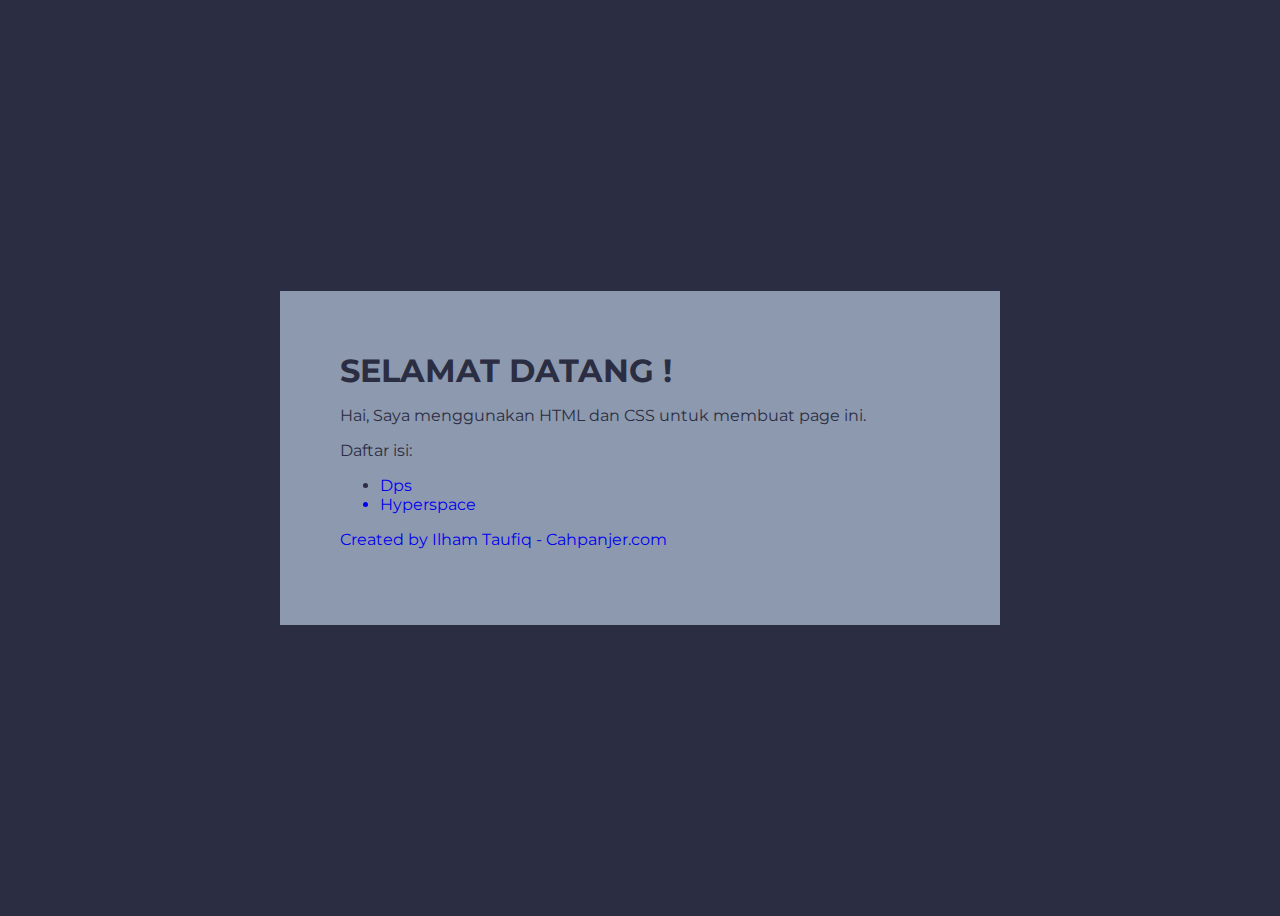
==== commit df54bb2e: "update" ====
--- a/index.html
+++ b/index.html
@@ -1,209 +1,27 @@
 <!DOCTYPE HTML>
 <!--
-	Hyperspace by HTML5 UP
-	html5up.net | @ajlkn
-	Free for personal and commercial use under the CCA 3.0 license (html5up.net/license)
+	Dps by Ilham Taufiq
+	cahpanjer.com | @ilham_elhufadz
 -->
 <html>
 	<head>
-		<title>Hyperspace by HTML5 UP</title>
+		<title>Dps by Ilham Taufiq</title>
 		<meta charset="utf-8" />
 		<meta name="viewport" content="width=device-width, initial-scale=1, user-scalable=no" />
-		<link rel="stylesheet" href="assets/css/main.css" />
-		<noscript><link rel="stylesheet" href="assets/css/noscript.css" /></noscript>
+		<link rel="stylesheet" href="css/main.css" />
+		<script data-ad-client="ca-pub-6876686835136776" async src="https://pagead2.googlesyndication.com/pagead/js/adsbygoogle.js"></script>
 	</head>
-	<body class="is-preload">
-
-		<!-- Sidebar -->
-			<section id="sidebar">
-				<div class="inner">
-					<nav>
-						<ul>
-							<li><a href="#intro">Welcome</a></li>
-							<li><a href="#one">Who we are</a></li>
-							<li><a href="#two">What we do</a></li>
-							<li><a href="#three">Get in touch</a></li>
-						</ul>
-					</nav>
-				</div>
-			</section>
-
-		<!-- Wrapper -->
-			<div id="wrapper">
-
-				<!-- Intro -->
-					<section id="intro" class="wrapper style1 fullscreen fade-up">
-						<div class="inner">
-							<h1>Hyperspace</h1>
-							<p>Just another fine responsive site template designed by <a href="http://html5up.net">HTML5 UP</a><br />
-							and released for free under the <a href="http://html5up.net/license">Creative Commons</a>.</p>
-							<ul class="actions">
-								<li><a href="#one" class="button scrolly">Learn more</a></li>
-							</ul>
-						</div>
-					</section>
-
-				<!-- One -->
-					<section id="one" class="wrapper style2 spotlights">
-						<section>
-							<a href="#" class="image"><img src="images/pic01.jpg" alt="" data-position="center center" /></a>
-							<div class="content">
-								<div class="inner">
-									<h2>Sed ipsum dolor</h2>
-									<p>Phasellus convallis elit id ullamcorper pulvinar. Duis aliquam turpis mauris, eu ultricies erat malesuada quis. Aliquam dapibus.</p>
-									<ul class="actions">
-										<li><a href="generic.html" class="button">Learn more</a></li>
-									</ul>
-								</div>
-							</div>
-						</section>
-						<section>
-							<a href="#" class="image"><img src="images/pic02.jpg" alt="" data-position="top center" /></a>
-							<div class="content">
-								<div class="inner">
-									<h2>Feugiat consequat</h2>
-									<p>Phasellus convallis elit id ullamcorper pulvinar. Duis aliquam turpis mauris, eu ultricies erat malesuada quis. Aliquam dapibus.</p>
-									<ul class="actions">
-										<li><a href="generic.html" class="button">Learn more</a></li>
-									</ul>
-								</div>
-							</div>
-						</section>
-						<section>
-							<a href="#" class="image"><img src="images/pic03.jpg" alt="" data-position="25% 25%" /></a>
-							<div class="content">
-								<div class="inner">
-									<h2>Ultricies aliquam</h2>
-									<p>Phasellus convallis elit id ullamcorper pulvinar. Duis aliquam turpis mauris, eu ultricies erat malesuada quis. Aliquam dapibus.</p>
-									<ul class="actions">
-										<li><a href="generic.html" class="button">Learn more</a></li>
-									</ul>
-								</div>
-							</div>
-						</section>
-					</section>
-
-				<!-- Two -->
-					<section id="two" class="wrapper style3 fade-up">
-						<div class="inner">
-							<h2>What we do</h2>
-							<p>Phasellus convallis elit id ullamcorper pulvinar. Duis aliquam turpis mauris, eu ultricies erat malesuada quis. Aliquam dapibus, lacus eget hendrerit bibendum, urna est aliquam sem, sit amet imperdiet est velit quis lorem.</p>
-							<div class="features">
-								<section>
-									<span class="icon solid major fa-code"></span>
-									<h3>Lorem ipsum amet</h3>
-									<p>Phasellus convallis elit id ullam corper amet et pulvinar. Duis aliquam turpis mauris, sed ultricies erat dapibus.</p>
-								</section>
-								<section>
-									<span class="icon solid major fa-lock"></span>
-									<h3>Aliquam sed nullam</h3>
-									<p>Phasellus convallis elit id ullam corper amet et pulvinar. Duis aliquam turpis mauris, sed ultricies erat dapibus.</p>
-								</section>
-								<section>
-									<span class="icon solid major fa-cog"></span>
-									<h3>Sed erat ullam corper</h3>
-									<p>Phasellus convallis elit id ullam corper amet et pulvinar. Duis aliquam turpis mauris, sed ultricies erat dapibus.</p>
-								</section>
-								<section>
-									<span class="icon solid major fa-desktop"></span>
-									<h3>Veroeros quis lorem</h3>
-									<p>Phasellus convallis elit id ullam corper amet et pulvinar. Duis aliquam turpis mauris, sed ultricies erat dapibus.</p>
-								</section>
-								<section>
-									<span class="icon solid major fa-link"></span>
-									<h3>Urna quis bibendum</h3>
-									<p>Phasellus convallis elit id ullam corper amet et pulvinar. Duis aliquam turpis mauris, sed ultricies erat dapibus.</p>
-								</section>
-								<section>
-									<span class="icon major fa-gem"></span>
-									<h3>Aliquam urna dapibus</h3>
-									<p>Phasellus convallis elit id ullam corper amet et pulvinar. Duis aliquam turpis mauris, sed ultricies erat dapibus.</p>
-								</section>
-							</div>
-							<ul class="actions">
-								<li><a href="generic.html" class="button">Learn more</a></li>
-							</ul>
-						</div>
-					</section>
-
-				<!-- Three -->
-					<section id="three" class="wrapper style1 fade-up">
-						<div class="inner">
-							<h2>Get in touch</h2>
-							<p>Phasellus convallis elit id ullamcorper pulvinar. Duis aliquam turpis mauris, eu ultricies erat malesuada quis. Aliquam dapibus, lacus eget hendrerit bibendum, urna est aliquam sem, sit amet imperdiet est velit quis lorem.</p>
-							<div class="split style1">
-								<section>
-									<form method="post" action="#">
-										<div class="fields">
-											<div class="field half">
-												<label for="name">Name</label>
-												<input type="text" name="name" id="name" />
-											</div>
-											<div class="field half">
-												<label for="email">Email</label>
-												<input type="text" name="email" id="email" />
-											</div>
-											<div class="field">
-												<label for="message">Message</label>
-												<textarea name="message" id="message" rows="5"></textarea>
-											</div>
-										</div>
-										<ul class="actions">
-											<li><a href="" class="button submit">Send Message</a></li>
-										</ul>
-									</form>
-								</section>
-								<section>
-									<ul class="contact">
-										<li>
-											<h3>Address</h3>
-											<span>12345 Somewhere Road #654<br />
-											Nashville, TN 00000-0000<br />
-											USA</span>
-										</li>
-										<li>
-											<h3>Email</h3>
-											<a href="#">user@untitled.tld</a>
-										</li>
-										<li>
-											<h3>Phone</h3>
-											<span>(000) 000-0000</span>
-										</li>
-										<li>
-											<h3>Social</h3>
-											<ul class="icons">
-												<li><a href="#" class="icon brands fa-twitter"><span class="label">Twitter</span></a></li>
-												<li><a href="#" class="icon brands fa-facebook-f"><span class="label">Facebook</span></a></li>
-												<li><a href="#" class="icon brands fa-github"><span class="label">GitHub</span></a></li>
-												<li><a href="#" class="icon brands fa-instagram"><span class="label">Instagram</span></a></li>
-												<li><a href="#" class="icon brands fa-linkedin-in"><span class="label">LinkedIn</span></a></li>
-											</ul>
-										</li>
-									</ul>
-								</section>
-							</div>
-						</div>
-					</section>
-
-			</div>
-
-		<!-- Footer -->
-			<footer id="footer" class="wrapper style1-alt">
-				<div class="inner">
-					<ul class="menu">
-						<li>&copy; Untitled. All rights reserved.</li><li>Design: <a href="http://html5up.net">HTML5 UP</a></li>
-					</ul>
-				</div>
-			</footer>
-
-		<!-- Scripts -->
-			<script src="assets/js/jquery.min.js"></script>
-			<script src="assets/js/jquery.scrollex.min.js"></script>
-			<script src="assets/js/jquery.scrolly.min.js"></script>
-			<script src="assets/js/browser.min.js"></script>
-			<script src="assets/js/breakpoints.min.js"></script>
-			<script src="assets/js/util.js"></script>
-			<script src="assets/js/main.js"></script>
-
+	<body>
+		<div class="main">
+			<h1>Selamat datang !</h1>
+			<p>Hai, Saya menggunakan HTML dan CSS untuk membuat page ini.</p>
+			<p>Daftar isi:</p>
+			<ul>
+				<li><a href="https://iamilham.github.io/dps/"> Dps</li>
+				<li>Hyperspace</li>
+			</ul>
+			<p>Created by Ilham Taufiq - <a href = "https://cahpanjer.com" rel= "dofollow">Cahpanjer.com</a>
+			</p>
+		</div>
 	</body>
 </html>
--- a/css/main.css
+++ b/css/main.css
@@ -0,0 +1,34 @@
+@import url('https://fonts.googleapis.com/css2?family=Montserrat:wght@100;200;300;400;500;600;700;800;900&display=swap');
+
+/*
+	Dps by Ilham Taufiq
+	cahpanjer.com | @ilham_elhufadz
+*/
+
+/*Body*/
+    body{
+        background-color: #2B2D42;
+        display: flex;
+        align-items: center;
+        justify-content: center;
+        height: 100vh;
+        overflow: hidden;
+        transition: 0.5s background ease;
+        font-family: 'Montserrat', sans-serif;
+    }
+    .main{
+    	color: #2B2D42;
+        width: 600px;
+        background-color: #8D99AE;
+        padding: 60px;
+    }
+
+/*Text*/
+    .main h1{
+    	text-transform: uppercase;
+        margin: 0;
+    }
+
+a{
+	text-decoration: none;
+}
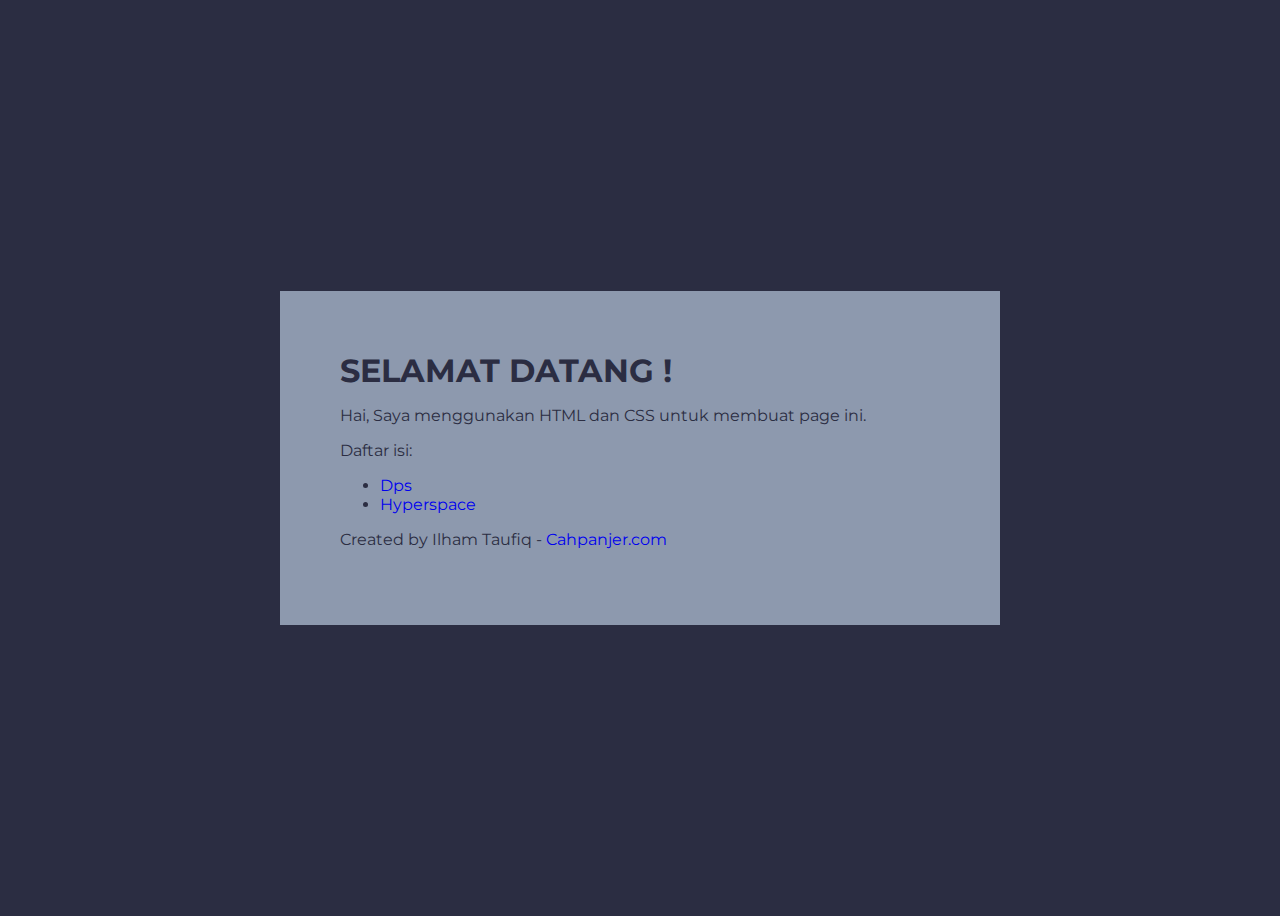
==== commit d2da9324: "Update index.html" ====
--- a/index.html
+++ b/index.html
@@ -8,7 +8,7 @@
 		<title>Dps by Ilham Taufiq</title>
 		<meta charset="utf-8" />
 		<meta name="viewport" content="width=device-width, initial-scale=1, user-scalable=no" />
-		<link rel="stylesheet" href="css/main.css" />
+		<link rel="stylesheet" href="dps/css/main.css" />
 		<script data-ad-client="ca-pub-6876686835136776" async src="https://pagead2.googlesyndication.com/pagead/js/adsbygoogle.js"></script>
 	</head>
 	<body>
@@ -17,8 +17,8 @@
 			<p>Hai, Saya menggunakan HTML dan CSS untuk membuat page ini.</p>
 			<p>Daftar isi:</p>
 			<ul>
-				<li><a href="https://iamilham.github.io/dps/"> Dps</li>
-				<li>Hyperspace</li>
+				<li><a href="https://iamilham.github.io/dps/">Dps</a></li>
+				<li><a href="https://iamilham.github.io/hyperspace/">Hyperspace</a></li>
 			</ul>
 			<p>Created by Ilham Taufiq - <a href = "https://cahpanjer.com" rel= "dofollow">Cahpanjer.com</a>
 			</p>
--- a/dps/css/main.css
+++ b/dps/css/main.css
@@ -0,0 +1,34 @@
+@import url('https://fonts.googleapis.com/css2?family=Montserrat:wght@100;200;300;400;500;600;700;800;900&display=swap');
+
+/*
+	Dps by Ilham Taufiq
+	cahpanjer.com | @ilham_elhufadz
+*/
+
+/*Body*/
+    body{
+        background-color: #2B2D42;
+        display: flex;
+        align-items: center;
+        justify-content: center;
+        height: 100vh;
+        overflow: hidden;
+        transition: 0.5s background ease;
+        font-family: 'Montserrat', sans-serif;
+    }
+    .main{
+    	color: #2B2D42;
+        width: 600px;
+        background-color: #8D99AE;
+        padding: 60px;
+    }
+
+/*Text*/
+    .main h1{
+    	text-transform: uppercase;
+        margin: 0;
+    }
+
+a{
+	text-decoration: none;
+}
